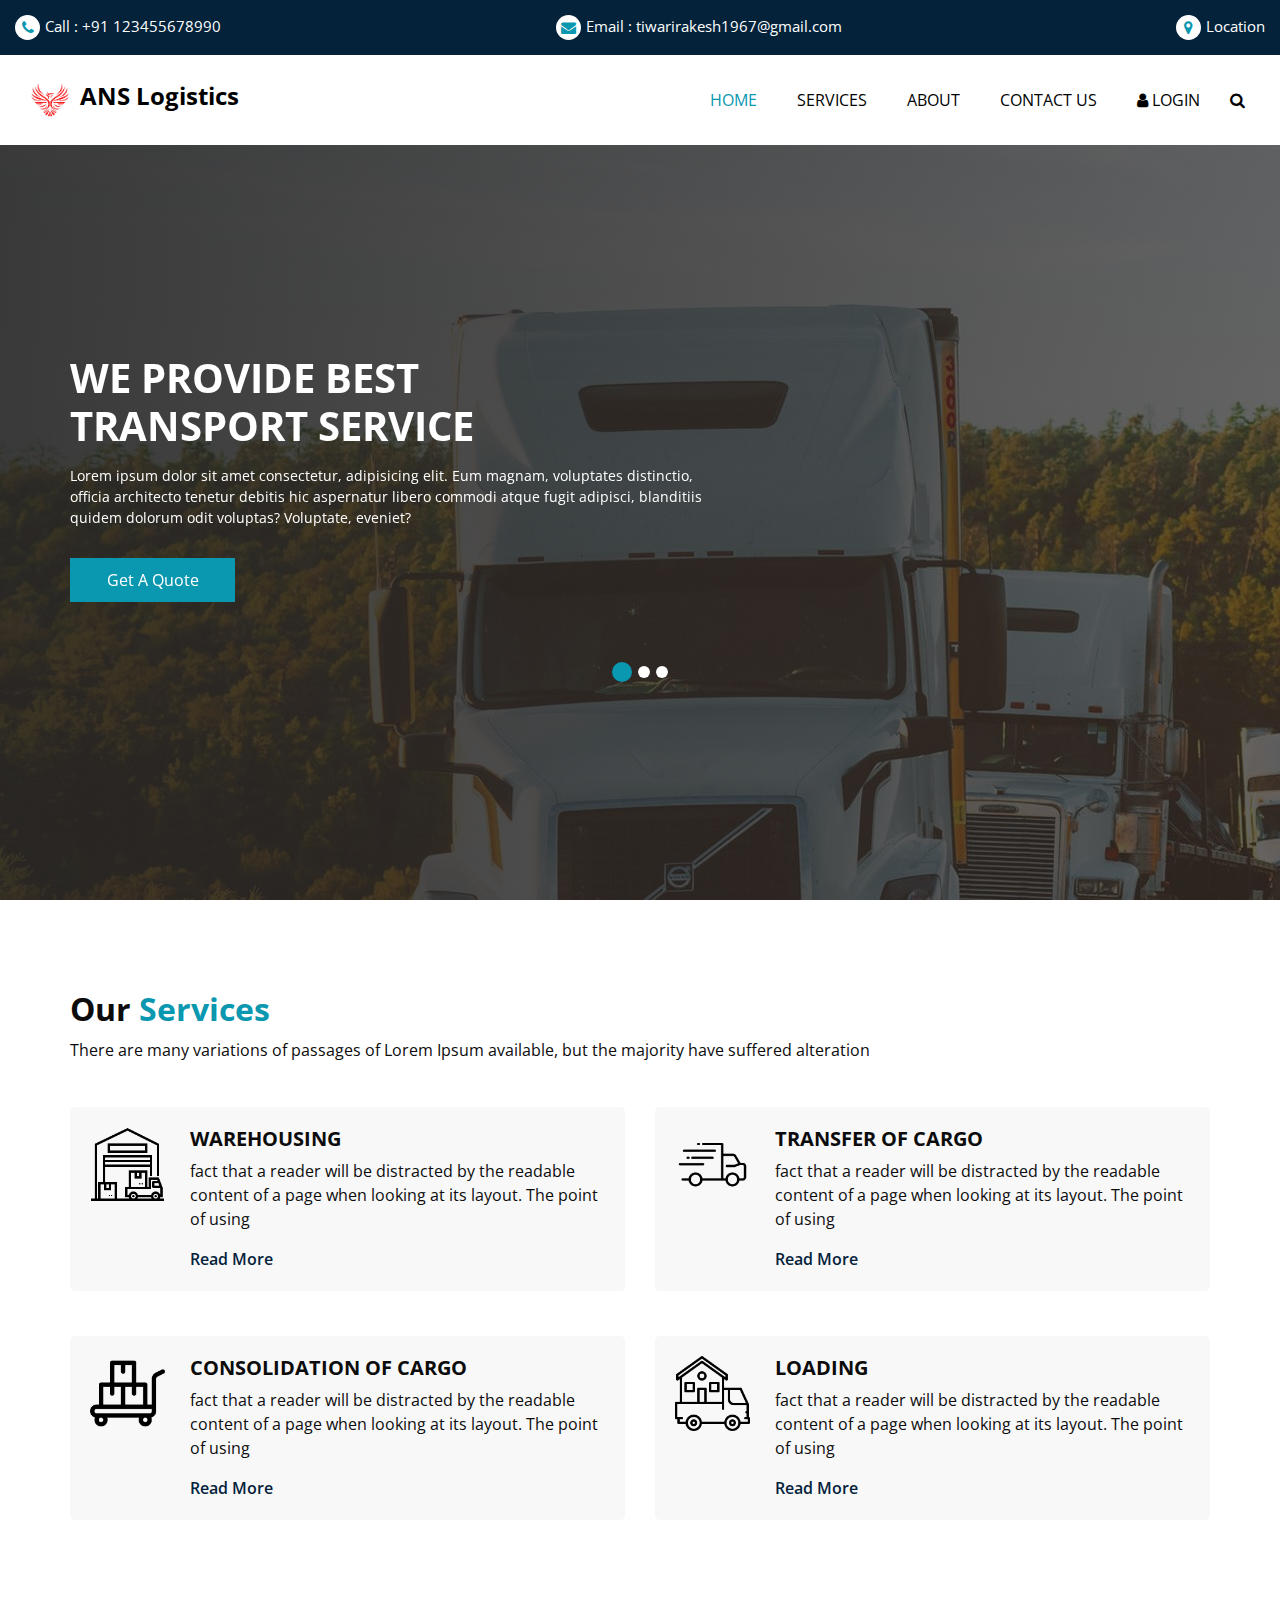
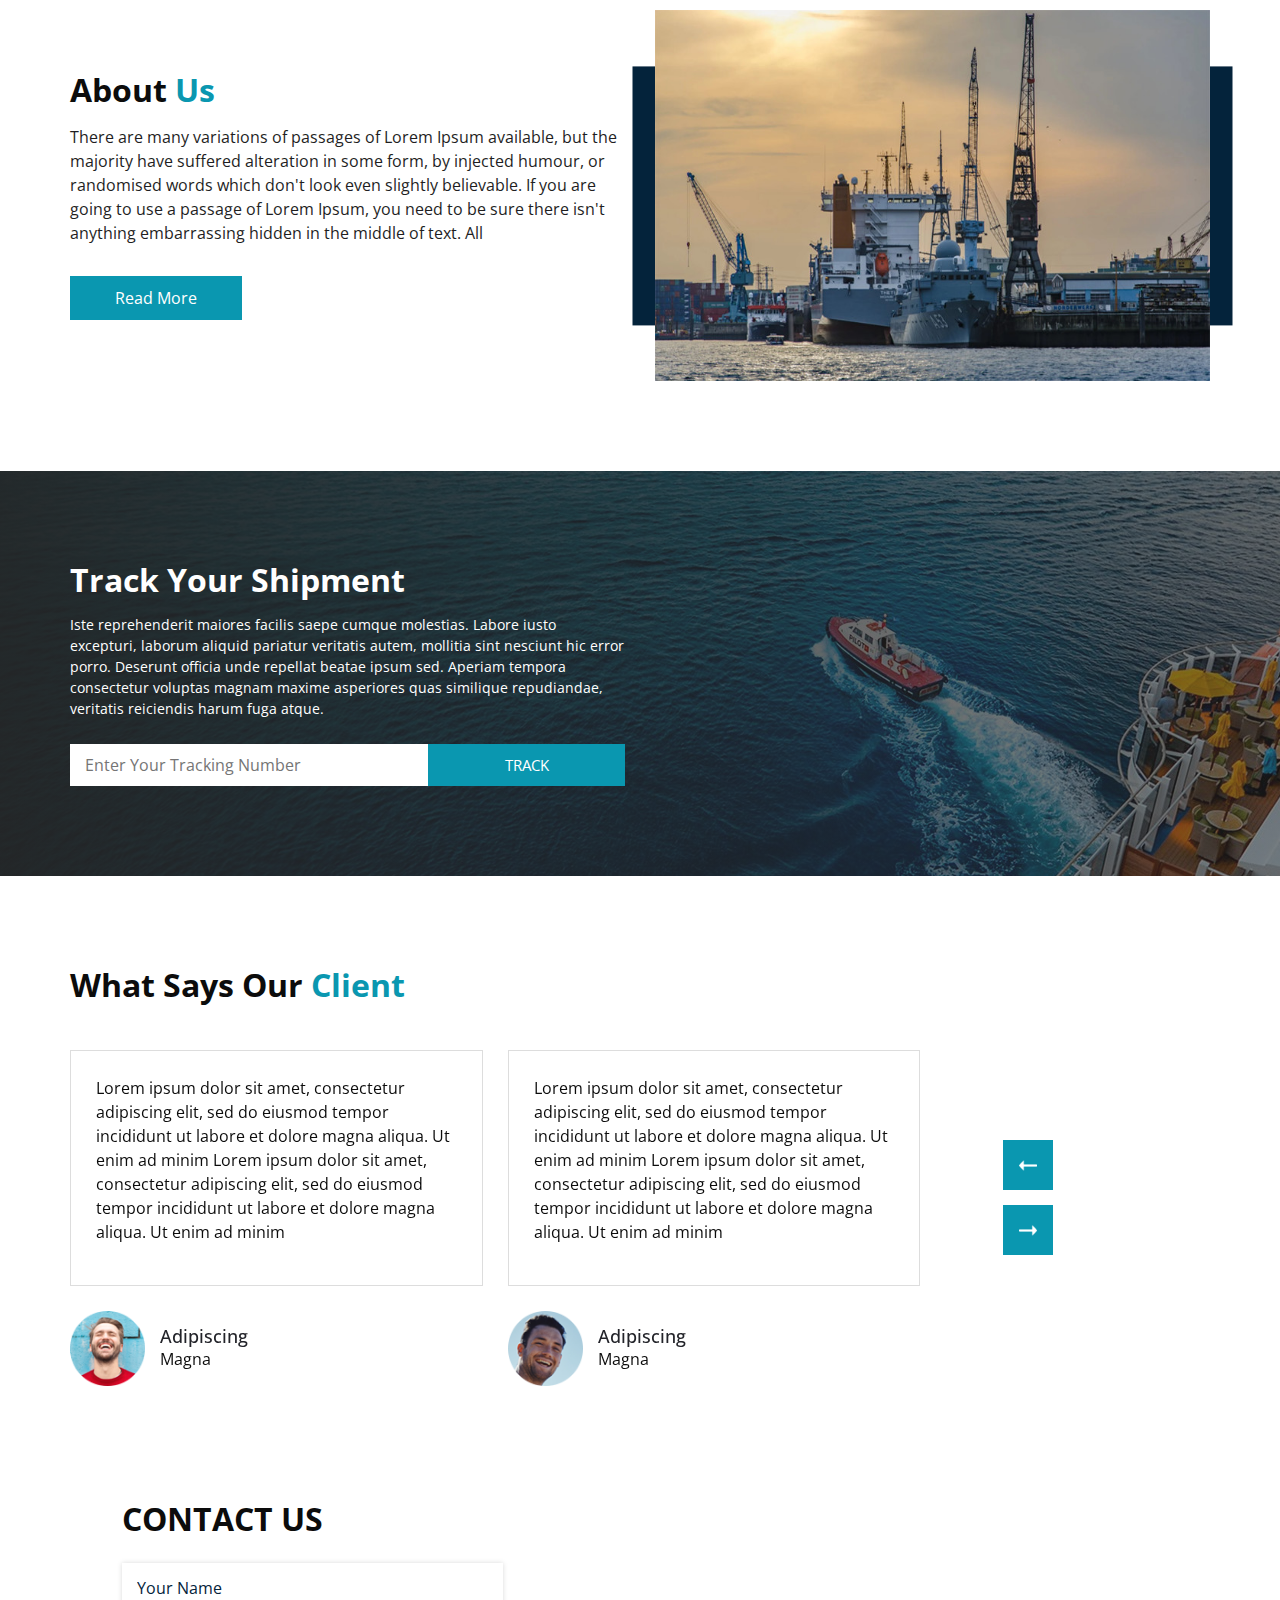
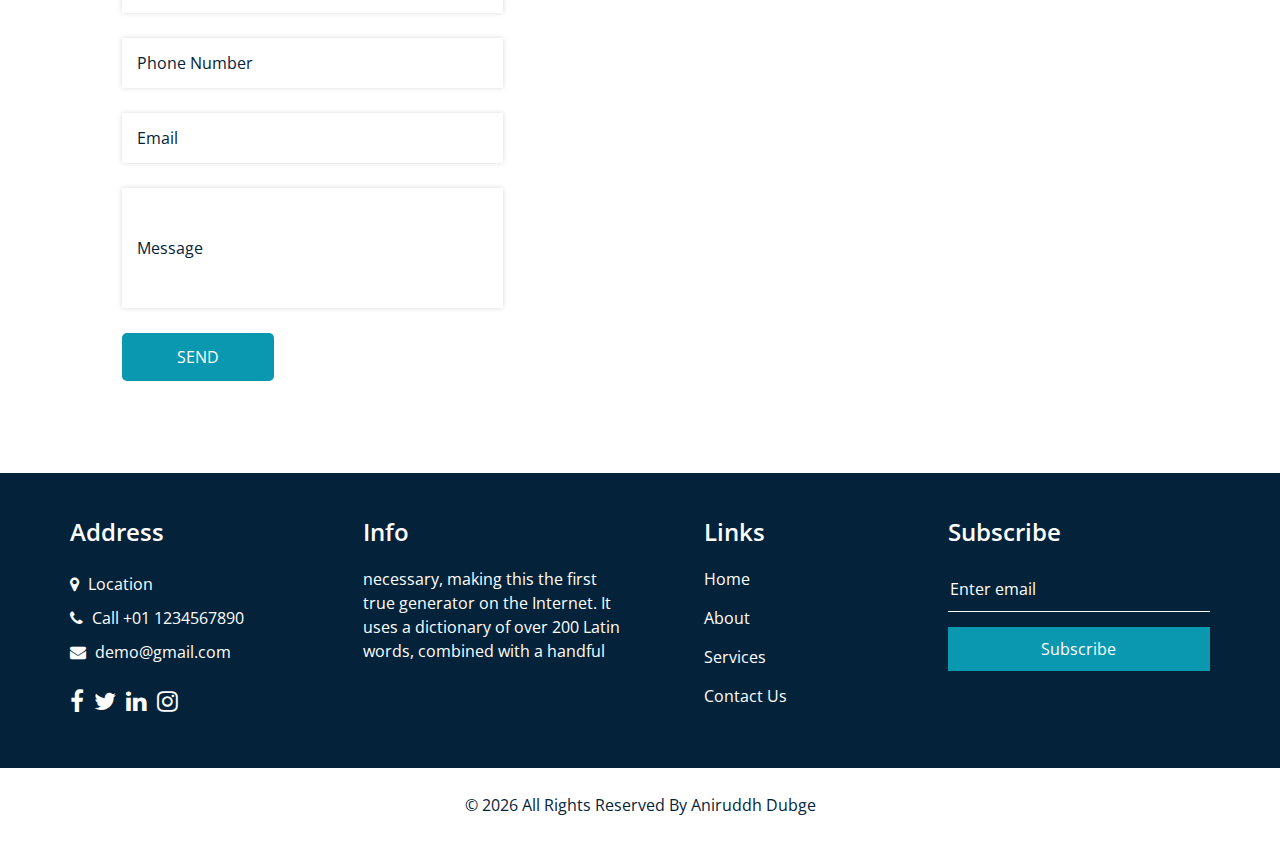
==== index.html @ ea175f08 "a" ====
<!DOCTYPE html>
<html>

<head>
  <!-- Basic -->
  <meta charset="utf-8" />
  <meta http-equiv="X-UA-Compatible" content="IE=edge" />
  <!-- Mobile Metas -->
  <meta name="viewport" content="width=device-width, initial-scale=1, shrink-to-fit=no" />
  <!-- Site Metas -->
  <meta name="keywords" content="" />
  <meta name="description" content="" />
  <meta name="author" content="" />
  <link rel="shortcut icon" href="images/fevicon.png" type="">
  
  <title> ANS Logistics </title>


  <!-- bootstrap core css -->
  <link rel="stylesheet" type="text/css" href="css/bootstrap.css" />

  <!-- fonts style -->
  <link href="https://fonts.googleapis.com/css2?family=Roboto:wght@400;500;700;900&display=swap" rel="stylesheet">

  <!--owl slider stylesheet -->
  <link rel="stylesheet" type="text/css" href="https://cdnjs.cloudflare.com/ajax/libs/OwlCarousel2/2.3.4/assets/owl.carousel.min.css" />

  <!-- font awesome style -->
  <link href="css/font-awesome.min.css" rel="stylesheet" />

  <!-- Custom styles for this template -->
  <link href="css/style.css" rel="stylesheet" />
  <!-- responsive style -->
  <link href="css/responsive.css" rel="stylesheet" />

</head>

<body>

  <div class="hero_area">
    <!-- header section strats -->
    <header class="header_section">
      <div class="header_top">
        <div class="container-fluid ">
          <div class="contact_nav">
            <a href="">
              <i class="fa fa-phone" aria-hidden="true"></i>
              <span>
                Call : +91 123455678990
              </span>
            </a>
            <a href="">
              <i class="fa fa-envelope" aria-hidden="true"></i>
              <span>
                Email : tiwarirakesh1967@gmail.com
              </span>
            </a>
            <a href="./contact.html">
              <i class="fa fa-map-marker" aria-hidden="true"></i>
              <span>
                Location
              </span>
            </a>
          </div>
        </div>
      </div>
      <div class="header_bottom">
        <div class="container-fluid">
          <nav class="navbar navbar-expand-lg custom_nav-container ">
            <a class="navbar-brand" href="index.html">
            <image src="images/fevicon.png" width="50px"/>
              <span>
                ANS Logistics
              </span>
            </a>

            <button class="navbar-toggler" type="button" data-toggle="collapse" data-target="#navbarSupportedContent" aria-controls="navbarSupportedContent" aria-expanded="false" aria-label="Toggle navigation">
              <span class=""> </span>
            </button>

            <div class="collapse navbar-collapse" id="navbarSupportedContent">
              <ul class="navbar-nav  ">
                <li class="nav-item active">
                  <a class="nav-link" href="index.html">Home <span class="sr-only">(current)</span></a>
                </li>
                <li class="nav-item">
                  <a class="nav-link" href="service.html">Services</a>
                </li>
                <li class="nav-item">
                  <a class="nav-link" href="about.html"> About</a>
                </li>
                <li class="nav-item">
                  <a class="nav-link" href="contact.html">Contact Us</a>
                </li>
                <li class="nav-item">
                  <a class="nav-link" href="#"> <i class="fa fa-user" aria-hidden="true"></i> Login</a>
                </li>
                <form class="form-inline">
                  <button class="btn  my-2 my-sm-0 nav_search-btn" type="submit">
                    <i class="fa fa-search" aria-hidden="true"></i>
                  </button>
                </form>
              </ul>
            </div>
          </nav>
        </div>
      </div>
    </header>
    <!-- end header section -->
    <!-- slider section -->
    <section class="slider_section ">
      <div class="slider_bg_box">
        <img src="images/slider-bg.jpg" alt="">
      </div>
      <div id="customCarousel1" class="carousel slide" data-ride="carousel">
        <div class="carousel-inner">
          <div class="carousel-item active">
            <div class="container ">
              <div class="row">
                <div class="col-md-7 ">
                  <div class="detail-box">
                    <h1>
                      We Provide best <br>
                      Transport Service
                    </h1>
                    <p>
                      Lorem ipsum dolor sit amet consectetur, adipisicing elit. Eum magnam, voluptates distinctio, officia architecto tenetur debitis hic aspernatur libero commodi atque fugit adipisci, blanditiis quidem dolorum odit voluptas? Voluptate, eveniet?
                    </p>
                    <div class="btn-box">
                      <a href="" class="btn1">
                        Get A Quote
                      </a>
                    </div>
                  </div>
                </div>
              </div>
            </div>
          </div>
          <div class="carousel-item">
            <div class="container ">
              <div class="row">
                <div class="col-md-7 ">
                  <div class="detail-box">
                    <h1>
                      We Provide best <br>
                      Transport Service
                    </h1>
                    <p>
                      Lorem ipsum dolor sit amet consectetur, adipisicing elit. Eum magnam, voluptates distinctio, officia architecto tenetur debitis hic aspernatur libero commodi atque fugit adipisci, blanditiis quidem dolorum odit voluptas? Voluptate, eveniet?
                    </p>
                    <div class="btn-box">
                      <a href="" class="btn1">
                        Get A Quote
                      </a>
                    </div>
                  </div>
                </div>
              </div>
            </div>
          </div>
          <div class="carousel-item">
            <div class="container ">
              <div class="row">
                <div class="col-md-7 ">
                  <div class="detail-box">
                    <h1>
                      We Provide best <br>
                      Transport Service
                    </h1>
                    <p>
                      Lorem ipsum dolor sit amet consectetur, adipisicing elit. Eum magnam, voluptates distinctio, officia architecto tenetur debitis hic aspernatur libero commodi atque fugit adipisci, blanditiis quidem dolorum odit voluptas? Voluptate, eveniet?
                    </p>
                    <div class="btn-box">
                      <a href="" class="btn1">
                        Get A Quote
                      </a>
                    </div>
                  </div>
                </div>
              </div>
            </div>
          </div>
        </div>
        <ol class="carousel-indicators">
          <li data-target="#customCarousel1" data-slide-to="0" class="active"></li>
          <li data-target="#customCarousel1" data-slide-to="1"></li>
          <li data-target="#customCarousel1" data-slide-to="2"></li>
        </ol>
      </div>

    </section>
    <!-- end slider section -->
  </div>


  <!-- service section -->

  <section class="service_section layout_padding">
    <div class="service_container">
      <div class="container ">
        <div class="heading_container">
          <h2>
            Our <span>Services</span>
          </h2>
          <p>
            There are many variations of passages of Lorem Ipsum available, but the majority have suffered alteration
          </p>
        </div>
        <div class="row">
          <div class="col-md-6 ">
            <div class="box ">
              <div class="img-box">
                <img src="images/warehouse.png" alt="">
              </div>
              <div class="detail-box">
                <h5>
                  WAREHOUSING
                </h5>
                <p>
                  fact that a reader will be distracted by the readable content of a page when looking at its layout.
                  The
                  point of using
                </p>
                <a href="">
                  Read More
                </a>
              </div>
            </div>
          </div>
          <div class="col-md-6 ">
            <div class="box ">
              <div class="img-box">
                <img src="images/delivery-truck.png" alt="">
              </div>
              <div class="detail-box">
                <h5>
                  TRANSFER OF CARGO
                </h5>
                <p>
                  fact that a reader will be distracted by the readable content of a page when looking at its layout.
                  The
                  point of using
                </p>
                <a href="">
                  Read More
                </a>
              </div>
            </div>
          </div>
          <div class="col-md-6 ">
            <div class="box ">
              <div class="img-box">
                <img src="images/delivery.png" alt="">
              </div>
              <div class="detail-box">
                <h5>
                  CONSOLIDATION OF CARGO
                </h5>
                <p>
                  fact that a reader will be distracted by the readable content of a page when looking at its layout.
                  The
                  point of using
                </p>
                <a href="">
                  Read More
                </a>
              </div>
            </div>
          </div>
          <div class="col-md-6 ">
            <div class="box ">
              <div class="img-box">
                <img src="images/moving-truck.png" alt="">
              </div>
              <div class="detail-box">
                <h5>
                  LOADING
                </h5>
                <p>
                  fact that a reader will be distracted by the readable content of a page when looking at its layout.
                  The
                  point of using
                </p>
                <a href="">
                  Read More
                </a>
              </div>
            </div>
          </div>
        </div>
      </div>
    </div>
  </section>

  <!-- end service section -->


  <!-- about section -->

  <section class="about_section layout_padding-bottom">
    <div class="container  ">
      <div class="row">
        <div class="col-md-6">
          <div class="detail-box">
            <div class="heading_container">
              <h2>
                About <span>Us</span>
              </h2>
            </div>
            <p>
              There are many variations of passages of Lorem Ipsum available, but the majority have suffered alteration
              in some form, by injected humour, or randomised words which don't look even slightly believable. If you
              are going to use a passage of Lorem Ipsum, you need to be sure there isn't anything embarrassing hidden in
              the middle of text. All
            </p>
            <a href="">
              Read More
            </a>
          </div>
        </div>
        <div class="col-md-6 ">
          <div class="img-box">
            <img src="images/about-img.jpg" alt="">
          </div>
        </div>

      </div>
    </div>
  </section>

  <!-- end about section -->

  <!-- track section -->

  <section class="track_section layout_padding">
    <div class="track_bg_box">
      <img src="images/track-bg.jpg" alt="">
    </div>
    <div class="container">
      <div class="row">
        <div class="col-md-6">
          <div class="heading_container">
            <h2>
              Track Your Shipment
            </h2>
          </div>
          <p>
            Iste reprehenderit maiores facilis saepe cumque molestias. Labore iusto excepturi, laborum aliquid pariatur veritatis autem, mollitia sint nesciunt hic error porro.
            Deserunt officia unde repellat beatae ipsum sed. Aperiam tempora consectetur voluptas magnam maxime asperiores quas similique repudiandae, veritatis reiciendis harum fuga atque.
          </p>
          <form action="">
            <input type="text" placeholder="Enter Your Tracking Number" />
            <button type="submit">
              Track
            </button>
          </form>
        </div>
      </div>
    </div>
  </section>

  <!-- end track section -->

  <!-- client section -->

  <section class="client_section layout_padding">
    <div class="container">
      <div class="heading_container">
        <h2>
          What Says Our <span>Client</span>
        </h2>
      </div>
      <div class="client_container">
        <div class="carousel-wrap ">
          <div class="owl-carousel">
            <div class="item">
              <div class="box">
                <div class="detail-box">
                  <p>
                    Lorem ipsum dolor sit amet, consectetur adipiscing elit, sed do eiusmod tempor incididunt ut labore et dolore magna aliqua. Ut enim ad minim Lorem ipsum dolor sit amet, consectetur adipiscing elit, sed do eiusmod tempor incididunt ut labore et dolore magna aliqua. Ut enim ad minim
                  </p>
                </div>
                <div class="client_id">
                  <div class="img-box">
                    <img src="images/client-1.png" alt="" class="img-1">
                  </div>
                  <div class="name">
                    <h6>
                      Adipiscing
                    </h6>
                    <p>
                      Magna
                    </p>
                  </div>
                </div>
              </div>
            </div>
            <div class="item">
              <div class="box">
                <div class="detail-box">
                  <p>
                    Lorem ipsum dolor sit amet, consectetur adipiscing elit, sed do eiusmod tempor incididunt ut labore et dolore magna aliqua. Ut enim ad minim Lorem ipsum dolor sit amet, consectetur adipiscing elit, sed do eiusmod tempor incididunt ut labore et dolore magna aliqua. Ut enim ad minim
                  </p>
                </div>
                <div class="client_id">
                  <div class="img-box">
                    <img src="images/client-2.png" alt="" class="img-1">
                  </div>
                  <div class="name">
                    <h6>
                      Adipiscing
                    </h6>
                    <p>
                      Magna
                    </p>
                  </div>
                </div>
              </div>
            </div>
            <div class="item">
              <div class="box">
                <div class="detail-box">
                  <p>
                    Lorem ipsum dolor sit amet, consectetur adipiscing elit, sed do eiusmod tempor incididunt ut labore et dolore magna aliqua. Ut enim ad minim Lorem ipsum dolor sit amet, consectetur adipiscing elit, sed do eiusmod tempor incididunt ut labore et dolore magna aliqua. Ut enim ad minim
                  </p>
                </div>
                <div class="client_id">
                  <div class="img-box">
                    <img src="images/client-1.png" alt="" class="img-1">
                  </div>
                  <div class="name">
                    <h6>
                      Adipiscing
                    </h6>
                    <p>
                      Magna
                    </p>
                  </div>
                </div>
              </div>
            </div>
            <div class="item">
              <div class="box">
                <div class="detail-box">
                  <p>
                    Lorem ipsum dolor sit amet, consectetur adipiscing elit, sed do eiusmod tempor incididunt ut labore et dolore magna aliqua. Ut enim ad minim Lorem ipsum dolor sit amet, consectetur adipiscing elit, sed do eiusmod tempor incididunt ut labore et dolore magna aliqua. Ut enim ad minim
                  </p>
                </div>
                <div class="client_id">
                  <div class="img-box">
                    <img src="images/client-2.png" alt="" class="img-1">
                  </div>
                  <div class="name">
                    <h6>
                      Adipiscing
                    </h6>
                    <p>
                      Magna
                    </p>
                  </div>
                </div>
              </div>
            </div>
          </div>
        </div>
      </div>
    </div>
  </section>

  <!-- end client section -->

  <!-- contact section -->
  <section class="contact_section">
    <div class="container-fluid">
      <div class="row">
        <div class="col-lg-4 col-md-5 offset-md-1">
          <div class="heading_container">
            <h2>
              Contact Us
            </h2>
          </div>
        </div>
      </div>
      <div class="row">
        <div class="col-lg-4 col-md-5 offset-md-1">
          <div class="form_container contact-form">
            <form action="">
              <div>
                <input type="text" placeholder="Your Name" />
              </div>
              <div>
                <input type="text" placeholder="Phone Number" />
              </div>
              <div>
                <input type="email" placeholder="Email" />
              </div>
              <div>
                <input type="text" class="message-box" placeholder="Message" />
              </div>
              <div class="btn_box">
                <button>
                  SEND
                </button>
              </div>
            </form>
          </div>
        </div>
        <div class="col-lg-7 col-md-6 px-0">
          <div class="map_container">
            <div class="map">
              <div id="googleMap"></div>
            </div>
          </div>
        </div>
      </div>
    </div>
  </section>
  <!-- end contact section -->

  <!-- info section -->

  <section class="info_section layout_padding2">
    <div class="container">
      <div class="row">
        <div class="col-md-6 col-lg-3 info_col">
          <div class="info_contact">
            <h4>
              Address
            </h4>
            <div class="contact_link_box">
              <a href="">
                <i class="fa fa-map-marker" aria-hidden="true"></i>
                <span>
                  Location
                </span>
              </a>
              <a href="">
                <i class="fa fa-phone" aria-hidden="true"></i>
                <span>
                  Call +01 1234567890
                </span>
              </a>
              <a href="">
                <i class="fa fa-envelope" aria-hidden="true"></i>
                <span>
                  demo@gmail.com
                </span>
              </a>
            </div>
          </div>
          <div class="info_social">
            <a href="">
              <i class="fa fa-facebook" aria-hidden="true"></i>
            </a>
            <a href="">
              <i class="fa fa-twitter" aria-hidden="true"></i>
            </a>
            <a href="">
              <i class="fa fa-linkedin" aria-hidden="true"></i>
            </a>
            <a href="">
              <i class="fa fa-instagram" aria-hidden="true"></i>
            </a>
          </div>
        </div>
        <div class="col-md-6 col-lg-3 info_col">
          <div class="info_detail">
            <h4>
              Info
            </h4>
            <p>
              necessary, making this the first true generator on the Internet. It uses a dictionary of over 200 Latin words, combined with a handful
            </p>
          </div>
        </div>
        <div class="col-md-6 col-lg-2 mx-auto info_col">
          <div class="info_link_box">
            <h4>
              Links
            </h4>
            <div class="info_links">
              <a class="active" href="index.html">
                <img src="images/nav-bullet.png" alt="">
                Home
              </a>
              <a class="" href="about.html">
                <img src="images/nav-bullet.png" alt="">
                About
              </a>
              <a class="" href="service.html">
                <img src="images/nav-bullet.png" alt="">
                Services
              </a>
              <a class="" href="contact.html">
                <img src="images/nav-bullet.png" alt="">
                Contact Us
              </a>
            </div>
          </div>
        </div>
        <div class="col-md-6 col-lg-3 info_col ">
          <h4>
            Subscribe
          </h4>
          <form action="#">
            <input type="text" placeholder="Enter email" />
            <button type="submit">
              Subscribe
            </button>
          </form>
        </div>
      </div>
    </div>
  </section>

  <!-- end info section -->

  <!-- footer section -->
  <section class="footer_section">
    <div class="container">
      <p>
        &copy; <span id="displayYear"></span> All Rights Reserved By
        <a href="https://github.com/AnuPlayz">Aniruddh Dubge</a>
      </p>
    </div>
  </section>
  <!-- footer section -->

  <!-- jQery -->
  <script type="text/javascript" src="js/jquery-3.4.1.min.js"></script>
  <!-- popper js -->
  <script src="https://cdn.jsdelivr.net/npm/popper.js@1.16.0/dist/umd/popper.min.js" integrity="sha384-Q6E9RHvbIyZFJoft+2mJbHaEWldlvI9IOYy5n3zV9zzTtmI3UksdQRVvoxMfooAo" crossorigin="anonymous">
  </script>
  <!-- bootstrap js -->
  <script type="text/javascript" src="js/bootstrap.js"></script>
  <!-- owl slider -->
  <script type="text/javascript" src="https://cdnjs.cloudflare.com/ajax/libs/OwlCarousel2/2.3.4/owl.carousel.min.js">
  </script>
  <!-- custom js -->
  <script type="text/javascript" src="js/custom.js"></script>
  <!-- Google Map -->
  <script src="https://maps.googleapis.com/maps/api/js?key=AIzaSyCh39n5U-4IoWpsVGUHWdqB6puEkhRLdmI&callback=myMap">
  </script>
  <!-- End Google Map -->

</body>

</html>
---- css/style.css ----
@import url("https://fonts.googleapis.com/css2?family=Lato:wght@400;700&family=Open+Sans:wght@300;400;600;700&display=swap");
body {
  font-family: 'Open Sans', sans-serif;
  color: #0c0c0c;
  background-color: #ffffff;
  overflow-x: hidden;
}

.layout_padding {
  padding: 90px 0;
}

.layout_padding2 {
  padding: 75px 0;
}

.layout_padding2-top {
  padding-top: 75px;
}

.layout_padding2-bottom {
  padding-bottom: 75px;
}

.layout_padding-top {
  padding-top: 90px;
}

.layout_padding-bottom {
  padding-bottom: 90px;
}

.heading_container {
  display: -webkit-box;
  display: -ms-flexbox;
  display: flex;
  -webkit-box-orient: vertical;
  -webkit-box-direction: normal;
      -ms-flex-direction: column;
          flex-direction: column;
  -webkit-box-align: start;
      -ms-flex-align: start;
          align-items: flex-start;
}

.heading_container h2 {
  position: relative;
  font-weight: bold;
  margin-bottom: 0;
}

.heading_container h2 span {
  color: #0a97b0;
}

.heading_container p {
  margin-top: 10px;
  margin-bottom: 0;
}

.heading_container.heading_center {
  -webkit-box-align: center;
      -ms-flex-align: center;
          align-items: center;
  text-align: center;
}

a,
a:hover,
a:focus {
  text-decoration: none;
}

a:hover,
a:focus {
  color: initial;
}

.btn,
.btn:focus {
  outline: none !important;
  -webkit-box-shadow: none;
          box-shadow: none;
}

/*header section*/
.hero_area {
  position: relative;
  min-height: 100vh;
  display: -webkit-box;
  display: -ms-flexbox;
  display: flex;
  -webkit-box-orient: vertical;
  -webkit-box-direction: normal;
      -ms-flex-direction: column;
          flex-direction: column;
}

.sub_page .hero_area {
  min-height: auto;
}

.sub_page .header_section {
  margin-top: 0;
  -webkit-box-shadow: 0 0 10px 0 rgba(0, 0, 0, 0.25);
          box-shadow: 0 0 10px 0 rgba(0, 0, 0, 0.25);
}

.header_section .header_top {
  padding: 15px 0;
  background-color: #04233b;
}

.header_section .header_top .contact_nav {
  display: -webkit-box;
  display: -ms-flexbox;
  display: flex;
  -webkit-box-pack: justify;
      -ms-flex-pack: justify;
          justify-content: space-between;
}

.header_section .header_top .contact_nav a {
  color: #ffffff;
  display: -webkit-box;
  display: -ms-flexbox;
  display: flex;
  font-size: 15px;
}

.header_section .header_top .contact_nav a i {
  margin-right: 5px;
  border-radius: 100%;
  background-color: #ffffff;
  width: 25px;
  height: 25px;
  display: -webkit-box;
  display: -ms-flexbox;
  display: flex;
  -webkit-box-pack: center;
      -ms-flex-pack: center;
          justify-content: center;
  -webkit-box-align: center;
      -ms-flex-align: center;
          align-items: center;
  color: #0a97b0;
}

.header_section .header_top .contact_nav a:hover i {
  color: #04233b;
}

.header_section .header_bottom {
  background-color: #ffffff;
  padding: 15px 0;
}

.header_section .header_bottom .container-fluid {
  padding-right: 25px;
  padding-left: 25px;
}

.navbar-brand span {
  font-weight: bold;
  font-size: 24px;
  color: #000000;
}

.custom_nav-container {
  padding: 0;
}

.custom_nav-container .navbar-nav {
  margin-left: auto;
}

.custom_nav-container .navbar-nav .nav-item .nav-link {
  padding: 5px 20px;
  color: #000000;
  text-align: center;
  text-transform: uppercase;
  border-radius: 5px;
  -webkit-transition: all .3s;
  transition: all .3s;
}

.custom_nav-container .navbar-nav .nav-item:hover .nav-link, .custom_nav-container .navbar-nav .nav-item.active .nav-link {
  color: #0a97b0;
}

.custom_nav-container .nav_search-btn {
  width: 35px;
  height: 35px;
  padding: 0;
  border: none;
  color: #000000;
}

.custom_nav-container .nav_search-btn:hover {
  color: #000000;
}

.custom_nav-container .navbar-toggler {
  outline: none;
}

.custom_nav-container .navbar-toggler {
  padding: 0;
  width: 37px;
  height: 42px;
  -webkit-transition: all .3s;
  transition: all .3s;
}

.custom_nav-container .navbar-toggler span {
  display: block;
  width: 35px;
  height: 4px;
  background-color: #000000;
  margin: 7px 0;
  -webkit-transition: all 0.3s;
  transition: all 0.3s;
  position: relative;
  border-radius: 5px;
  -webkit-transition: all .3s;
  transition: all .3s;
}

.custom_nav-container .navbar-toggler span::before, .custom_nav-container .navbar-toggler span::after {
  content: "";
  position: absolute;
  left: 0;
  height: 100%;
  width: 100%;
  background-color: #000000;
  top: -10px;
  border-radius: 5px;
  -webkit-transition: all .3s;
  transition: all .3s;
}

.custom_nav-container .navbar-toggler span::after {
  top: 10px;
}

.custom_nav-container .navbar-toggler[aria-expanded="true"] {
  -webkit-transform: rotate(360deg);
          transform: rotate(360deg);
}

.custom_nav-container .navbar-toggler[aria-expanded="true"] span {
  -webkit-transform: rotate(45deg);
          transform: rotate(45deg);
}

.custom_nav-container .navbar-toggler[aria-expanded="true"] span::before, .custom_nav-container .navbar-toggler[aria-expanded="true"] span::after {
  -webkit-transform: rotate(90deg);
          transform: rotate(90deg);
  top: 0;
}

.custom_nav-container .navbar-toggler[aria-expanded="true"] .s-1 {
  -webkit-transform: rotate(45deg);
          transform: rotate(45deg);
  margin: 0;
  margin-bottom: -4px;
}

.custom_nav-container .navbar-toggler[aria-expanded="true"] .s-2 {
  display: none;
}

.custom_nav-container .navbar-toggler[aria-expanded="true"] .s-3 {
  -webkit-transform: rotate(-45deg);
          transform: rotate(-45deg);
  margin: 0;
  margin-top: -4px;
}

.custom_nav-container .navbar-toggler[aria-expanded="false"] .s-1,
.custom_nav-container .navbar-toggler[aria-expanded="false"] .s-2,
.custom_nav-container .navbar-toggler[aria-expanded="false"] .s-3 {
  -webkit-transform: none;
          transform: none;
}

/*end header section*/
/* slider section */
.slider_section {
  -webkit-box-flex: 1;
      -ms-flex: 1;
          flex: 1;
  display: -webkit-box;
  display: -ms-flexbox;
  display: flex;
  -webkit-box-align: center;
      -ms-flex-align: center;
          align-items: center;
  position: relative;
}

.slider_section .slider_bg_box {
  position: absolute;
  top: 0;
  left: 0;
  width: 100%;
  height: 100%;
  overflow: hidden;
  z-index: -1;
}

.slider_section .slider_bg_box img {
  width: auto;
  height: auto;
  min-width: 100%;
  min-height: 100%;
}

.slider_section .slider_bg_box::before {
  content: "";
  position: absolute;
  top: 0;
  left: 0;
  width: 100%;
  height: 100%;
  background: -webkit-gradient(linear, left top, right top, from(rgba(37, 37, 37, 0.9)), to(rgba(37, 37, 37, 0.7)));
  background: linear-gradient(to right, rgba(37, 37, 37, 0.9), rgba(37, 37, 37, 0.7));
}

.slider_section .row {
  -webkit-box-align: center;
      -ms-flex-align: center;
          align-items: center;
}

.slider_section #customCarousel1 {
  width: 100%;
  position: unset;
}

.slider_section .detail-box {
  color: #04233b;
}

.slider_section .detail-box h1 {
  font-weight: bold;
  text-transform: uppercase;
  margin-bottom: 15px;
  color: #ffffff;
}

.slider_section .detail-box p {
  color: #fefefe;
  font-size: 14px;
}

.slider_section .detail-box .btn-box {
  display: -webkit-box;
  display: -ms-flexbox;
  display: flex;
  margin: 0 -5px;
  margin-top: 25px;
}

.slider_section .detail-box .btn-box a {
  margin: 5px;
  text-align: center;
  width: 165px;
}

.slider_section .detail-box .btn-box .btn1 {
  display: inline-block;
  padding: 10px 15px;
  background-color: #0a97b0;
  color: #ffffff;
  border-radius: 0;
  -webkit-transition: all .3s;
  transition: all .3s;
  border: none;
}

.slider_section .detail-box .btn-box .btn1:hover {
  background-color: #065968;
}

.slider_section .detail-box .btn-box .btn2 {
  display: inline-block;
  padding: 10px 15px;
  background-color: #000000;
  color: #ffffff;
  border-radius: 0;
  -webkit-transition: all .3s;
  transition: all .3s;
  border: none;
}

.slider_section .detail-box .btn-box .btn2:hover {
  background-color: black;
}

.slider_section .carousel-indicators {
  position: unset;
  margin: 0;
  -webkit-box-pack: center;
      -ms-flex-pack: center;
          justify-content: center;
  -webkit-box-align: center;
      -ms-flex-align: center;
          align-items: center;
  margin-top: 45px;
}

.slider_section .carousel-indicators li {
  background-color: #ffffff;
  width: 12px;
  height: 12px;
  border-radius: 100%;
  opacity: 1;
}

.slider_section .carousel-indicators li.active {
  width: 20px;
  height: 20px;
  background-color: #0a97b0;
}

.service_section {
  position: relative;
}

.service_section .box {
  display: -webkit-box;
  display: -ms-flexbox;
  display: flex;
  margin-top: 45px;
  background-color: #f8f8f9;
  padding: 20px;
  border-radius: 5px;
}

.service_section .box .img-box {
  display: -webkit-box;
  display: -ms-flexbox;
  display: flex;
  -webkit-box-pack: center;
      -ms-flex-pack: center;
          justify-content: center;
  -webkit-box-align: start;
      -ms-flex-align: start;
          align-items: flex-start;
  width: 125px;
  min-width: 75px;
  height: 75px;
  margin-right: 25px;
}

.service_section .box .img-box img {
  max-width: 100%;
  max-height: 100%;
  -webkit-transition: all .3s;
  transition: all .3s;
}

.service_section .box .detail-box h5 {
  font-weight: bold;
  text-transform: uppercase;
}

.service_section .box .detail-box a {
  color: #04233b;
  font-weight: 600;
}

.service_section .box .detail-box a:hover {
  color: #0a97b0;
}

.about_section .row {
  -webkit-box-align: center;
      -ms-flex-align: center;
          align-items: center;
}

.about_section .img-box {
  position: relative;
}

.about_section .img-box img {
  max-width: 100%;
  position: relative;
  z-index: 2;
}

.about_section .img-box::before, .about_section .img-box::after {
  content: "";
  position: absolute;
  top: 50%;
  width: 45px;
  height: 70%;
  background-color: #04233b;
  z-index: 3;
}

.about_section .img-box::before {
  left: 0;
  z-index: 1;
  -webkit-transform: translate(-50%, -50%);
          transform: translate(-50%, -50%);
}

.about_section .img-box::after {
  right: 0;
  z-index: 1;
  -webkit-transform: translate(50%, -50%);
          transform: translate(50%, -50%);
}

.about_section .detail-box p {
  color: #1f1f1f;
  margin-top: 15px;
}

.about_section .detail-box a {
  display: inline-block;
  padding: 10px 45px;
  background-color: #0a97b0;
  color: #ffffff;
  border-radius: 0px;
  -webkit-transition: all .3s;
  transition: all .3s;
  border: none;
  margin-top: 15px;
}

.about_section .detail-box a:hover {
  background-color: #065968;
}

.track_section {
  position: relative;
  color: #ffffff;
}

.track_section .track_bg_box {
  position: absolute;
  top: 0;
  left: 0;
  width: 100%;
  height: 100%;
  overflow: hidden;
  z-index: -1;
}

.track_section .track_bg_box img {
  width: auto;
  height: auto;
  min-width: 100%;
  min-height: 100%;
}

.track_section .track_bg_box::before {
  content: "";
  position: absolute;
  top: 0;
  left: 0;
  width: 100%;
  height: 100%;
  background: -webkit-gradient(linear, left top, right top, from(rgba(37, 37, 37, 0.95)), to(rgba(37, 37, 37, 0.55)));
  background: linear-gradient(to right, rgba(37, 37, 37, 0.95), rgba(37, 37, 37, 0.55));
}

.track_section p {
  font-size: 14px;
  margin-top: 15px;
  margin-bottom: 25px;
}

.track_section form {
  display: -webkit-box;
  display: -ms-flexbox;
  display: flex;
  -webkit-box-align: stretch;
      -ms-flex-align: stretch;
          align-items: stretch;
}

.track_section form input {
  background-color: #ffffff;
  border: none;
  -webkit-box-flex: 2.5;
      -ms-flex: 2.5;
          flex: 2.5;
  outline: none;
  color: #000000;
  min-height: 42.4px;
  padding-left: 15px;
}

.track_section form input ::-webkit-input-placeholder {
  color: #ffffff;
  opacity: 0.2;
}

.track_section form input :-ms-input-placeholder {
  color: #ffffff;
  opacity: 0.2;
}

.track_section form input ::-ms-input-placeholder {
  color: #ffffff;
  opacity: 0.2;
}

.track_section form input ::placeholder {
  color: #ffffff;
  opacity: 0.2;
}

.track_section form button {
  -webkit-box-flex: 1;
      -ms-flex: 1;
          flex: 1;
  display: inline-block;
  padding: 9px 30px;
  background-color: #0a97b0;
  color: #ffffff;
  border-radius: 0;
  -webkit-transition: all .3s;
  transition: all .3s;
  border: none;
  font-size: 15px;
  text-transform: uppercase;
}

.track_section form button:hover {
  background-color: #065968;
}

.client_section .client_container {
  width: 75%;
  margin-top: 45px;
}

.client_section .box {
  display: -webkit-box;
  display: -ms-flexbox;
  display: flex;
  -webkit-box-orient: vertical;
  -webkit-box-direction: normal;
      -ms-flex-direction: column;
          flex-direction: column;
  margin-right: 5px;
}

.client_section .box .detail-box {
  border: 1px solid #dddddd;
  padding: 25px;
  margin-bottom: 25px;
}

.client_section .box .client_id {
  display: -webkit-box;
  display: -ms-flexbox;
  display: flex;
  -webkit-box-align: center;
      -ms-flex-align: center;
          align-items: center;
}

.client_section .box .client_id .img-box {
  position: relative;
  width: 75px;
  height: 75px;
}

.client_section .box .client_id .img-box img {
  width: 100%;
}

.client_section .box .client_id .name {
  margin-left: 15px;
}

.client_section .box .client_id .name h6 {
  color: #23242a;
  font-size: 18px;
  margin-bottom: 0;
}

.client_section .box .client_id .name p {
  margin-bottom: 0;
}

.client_section .carousel-wrap {
  margin: 0 auto;
  position: relative;
}

.client_section .owl-carousel .owl-nav .owl-prev,
.client_section .owl-carousel .owl-nav .owl-next {
  width: 50px;
  height: 50px;
  background-size: 18px;
  background-position: center;
  background-repeat: no-repeat;
  position: absolute;
  right: -15%;
  outline: none;
  background-color: #0a97b0;
}

.client_section .owl-carousel .owl-nav .owl-prev:hover,
.client_section .owl-carousel .owl-nav .owl-next:hover {
  background-color: #161825;
}

.client_section .owl-carousel .owl-nav .owl-prev {
  top: 25%;
  background-image: url(../images/prev.png);
}

.client_section .owl-carousel .owl-nav .owl-next {
  top: calc(25% + 65px);
  background-image: url(../images/next.png);
}

.contact_section {
  position: relative;
  padding-bottom: 90px;
}

.contact_section .heading_container {
  margin-bottom: 25px;
}

.contact_section .heading_container h2 {
  text-transform: uppercase;
}

.contact_section .form_container {
  margin-right: 15px;
}

.contact_section .form_container input {
  width: 100%;
  border: none;
  height: 50px;
  margin-bottom: 25px;
  padding-left: 15px;
  outline: none;
  color: #101010;
  -webkit-box-shadow: 0 0 5px 0 rgba(0, 0, 0, 0.15);
          box-shadow: 0 0 5px 0 rgba(0, 0, 0, 0.15);
}

.contact_section .form_container input::-webkit-input-placeholder {
  color: #04233b;
}

.contact_section .form_container input:-ms-input-placeholder {
  color: #04233b;
}

.contact_section .form_container input::-ms-input-placeholder {
  color: #04233b;
}

.contact_section .form_container input::placeholder {
  color: #04233b;
}

.contact_section .form_container input.message-box {
  height: 120px;
}

.contact_section .form_container button {
  border: none;
  text-transform: uppercase;
  display: inline-block;
  padding: 12px 55px;
  background-color: #0a97b0;
  color: #ffffff;
  border-radius: 5px;
  -webkit-transition: all .3s;
  transition: all .3s;
  border: none;
}

.contact_section .form_container button:hover {
  background-color: #065968;
}

.contact_section .map_container {
  height: 420px;
  overflow: hidden;
  display: -webkit-box;
  display: -ms-flexbox;
  display: flex;
  -webkit-box-align: stretch;
      -ms-flex-align: stretch;
          align-items: stretch;
  padding: 0;
}

.contact_section .map_container .map {
  height: 100%;
  -webkit-box-flex: 1;
      -ms-flex: 1;
          flex: 1;
}

.contact_section .map_container .map #googleMap {
  height: 100%;
}

.info_section {
  background-color: #04233b;
  color: #ffffff;
  padding: 45px 0 15px 0;
}

.info_section h4 {
  font-weight: 600;
  margin-bottom: 20px;
}

.info_section .info_col {
  margin-bottom: 30px;
}

.info_section .info_contact .contact_link_box {
  display: -webkit-box;
  display: -ms-flexbox;
  display: flex;
  -webkit-box-orient: vertical;
  -webkit-box-direction: normal;
      -ms-flex-direction: column;
          flex-direction: column;
}

.info_section .info_contact .contact_link_box a {
  margin: 5px 0;
  color: #ffffff;
}

.info_section .info_contact .contact_link_box a i {
  margin-right: 5px;
}

.info_section .info_contact .contact_link_box a:hover {
  color: #0a97b0;
}

.info_section .info_social {
  display: -webkit-box;
  display: -ms-flexbox;
  display: flex;
  margin-top: 20px;
  margin-bottom: 10px;
}

.info_section .info_social a {
  display: -webkit-box;
  display: -ms-flexbox;
  display: flex;
  -webkit-box-pack: center;
      -ms-flex-pack: center;
          justify-content: center;
  -webkit-box-align: center;
      -ms-flex-align: center;
          align-items: center;
  color: #ffffff;
  border-radius: 100%;
  margin-right: 10px;
  font-size: 24px;
}

.info_section .info_social a:hover {
  color: #0a97b0;
}

.info_section .info_links {
  display: -webkit-box;
  display: -ms-flexbox;
  display: flex;
  -webkit-box-orient: vertical;
  -webkit-box-direction: normal;
      -ms-flex-direction: column;
          flex-direction: column;
  -ms-flex-wrap: wrap;
      flex-wrap: wrap;
}

.info_section .info_links a {
  display: -webkit-box;
  display: -ms-flexbox;
  display: flex;
  -webkit-box-align: center;
      -ms-flex-align: center;
          align-items: center;
  margin-bottom: 15px;
  color: #ffffff;
}

.info_section .info_links a:hover {
  color: #0a97b0;
}

.info_section form input {
  border: none;
  border-bottom: 1px solid #ffffff;
  background-color: transparent;
  width: 100%;
  height: 45px;
  color: #ffffff;
  outline: none;
}

.info_section form input::-webkit-input-placeholder {
  color: #ffffff;
}

.info_section form input:-ms-input-placeholder {
  color: #ffffff;
}

.info_section form input::-ms-input-placeholder {
  color: #ffffff;
}

.info_section form input::placeholder {
  color: #ffffff;
}

.info_section form button {
  width: 100%;
  text-align: center;
  display: inline-block;
  padding: 10px 55px;
  background-color: #0a97b0;
  color: #ffffff;
  border-radius: 0;
  -webkit-transition: all .3s;
  transition: all .3s;
  border: none;
  margin-top: 15px;
}

.info_section form button:hover {
  background-color: #065968;
}

/* footer section*/
.footer_section {
  position: relative;
  background-color: #ffffff;
  text-align: center;
}

.footer_section p {
  color: #04233b;
  padding: 25px 0;
  margin: 0;
}

.footer_section p a {
  color: inherit;
}
/*# sourceMappingURL=style.css.map */
---- css/responsive.css ----
@media (max-width: 1300px) {}

@media (max-width: 1120px) {}

@media (max-width: 992px) {
  .hero_area {
    min-height: auto;
  }

  .custom_nav-container .navbar-nav {
    padding-top: 15px;
    align-items: center;
  }


  .custom_nav-container .navbar-nav .nav-item .nav-link {
    padding: 5px 25px;
    margin: 5px 0;
  }

  .slider_section {
    padding: 75px 0;
  }


}

@media (max-width: 768px) {
  .about_section .img-box {
    margin-top: 45px;
  }

  .contact_section {
    padding-bottom: 0;
  }

  .contact_section .heading_container {
    padding-left: 15px;
  }

  .contact_section .map_container {
    margin-top: 45px;
  }

  .contact_section .form_container {
    padding: 0 15px;
    margin: 0;
  }

}

@media (max-width: 576px) {
  .header_section .header_top .contact_nav a span {
    display: none;
  }


  .client_section .client_container {
    width: 100%;
  }

  .client_section .box {
    margin: 0;
  }

  .owl-nav {
    display: flex;
    justify-content: center;
    margin-top: 45px;
  }

  .client_section .owl-carousel .owl-nav .owl-prev,
  .client_section .owl-carousel .owl-nav .owl-next {
    position: unset;
    margin: 0 2.5px;
  }
}

@media (max-width: 480px) {
  .slider_section .detail-box h1 {
    font-size: 2rem;
  }

  .track_section form {
    flex-direction: column;
    align-items: flex-start;
  }

  .track_section form input {
    width: 100%;
  }

  .track_section form button {
    padding: 10px 60px;
    margin-top: 10px;
  }
}

@media (max-width: 420px) {
  .service_section .box {
    flex-direction: column;
  }

  .service_section .box .img-box {
    justify-content: flex-start;
    margin-bottom: 15px;
  }
}

@media (max-width: 376px) {}

@media (min-width: 1200px) {
  .container {
    max-width: 1170px;
  }
}
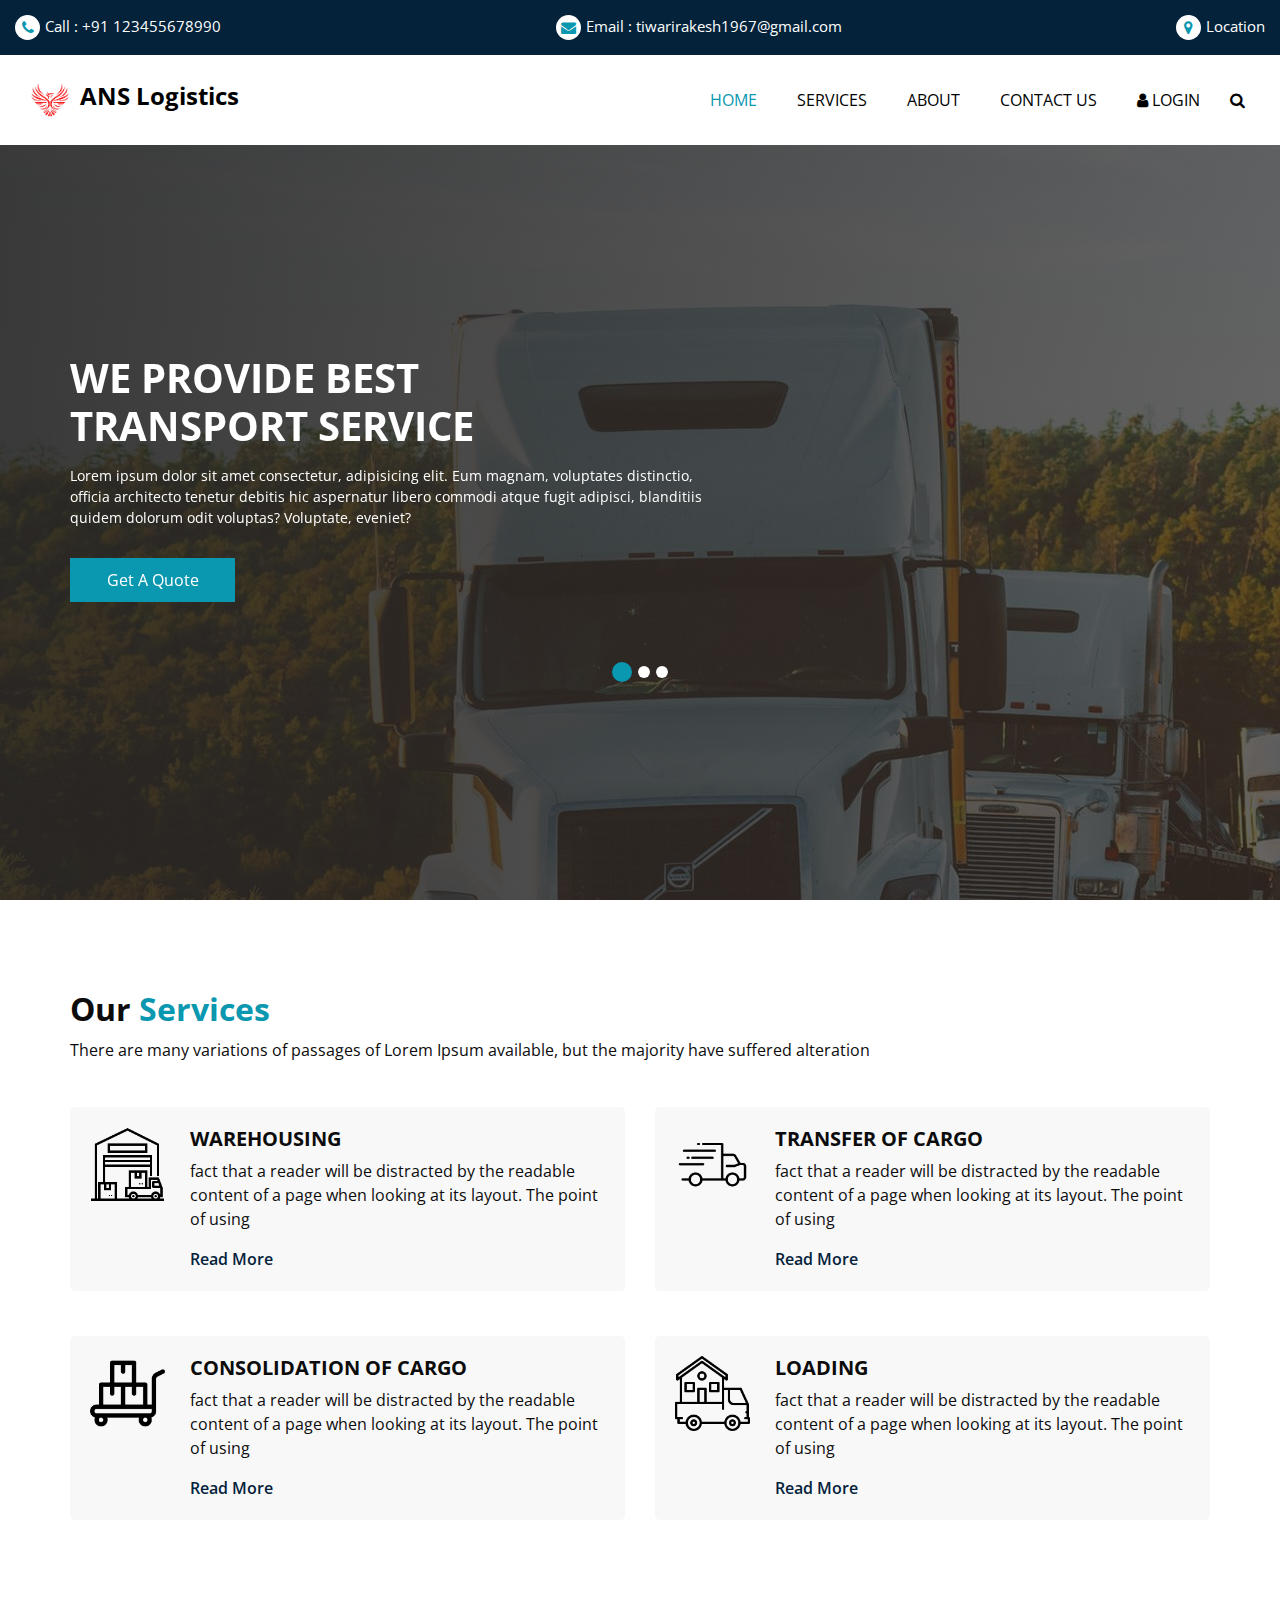
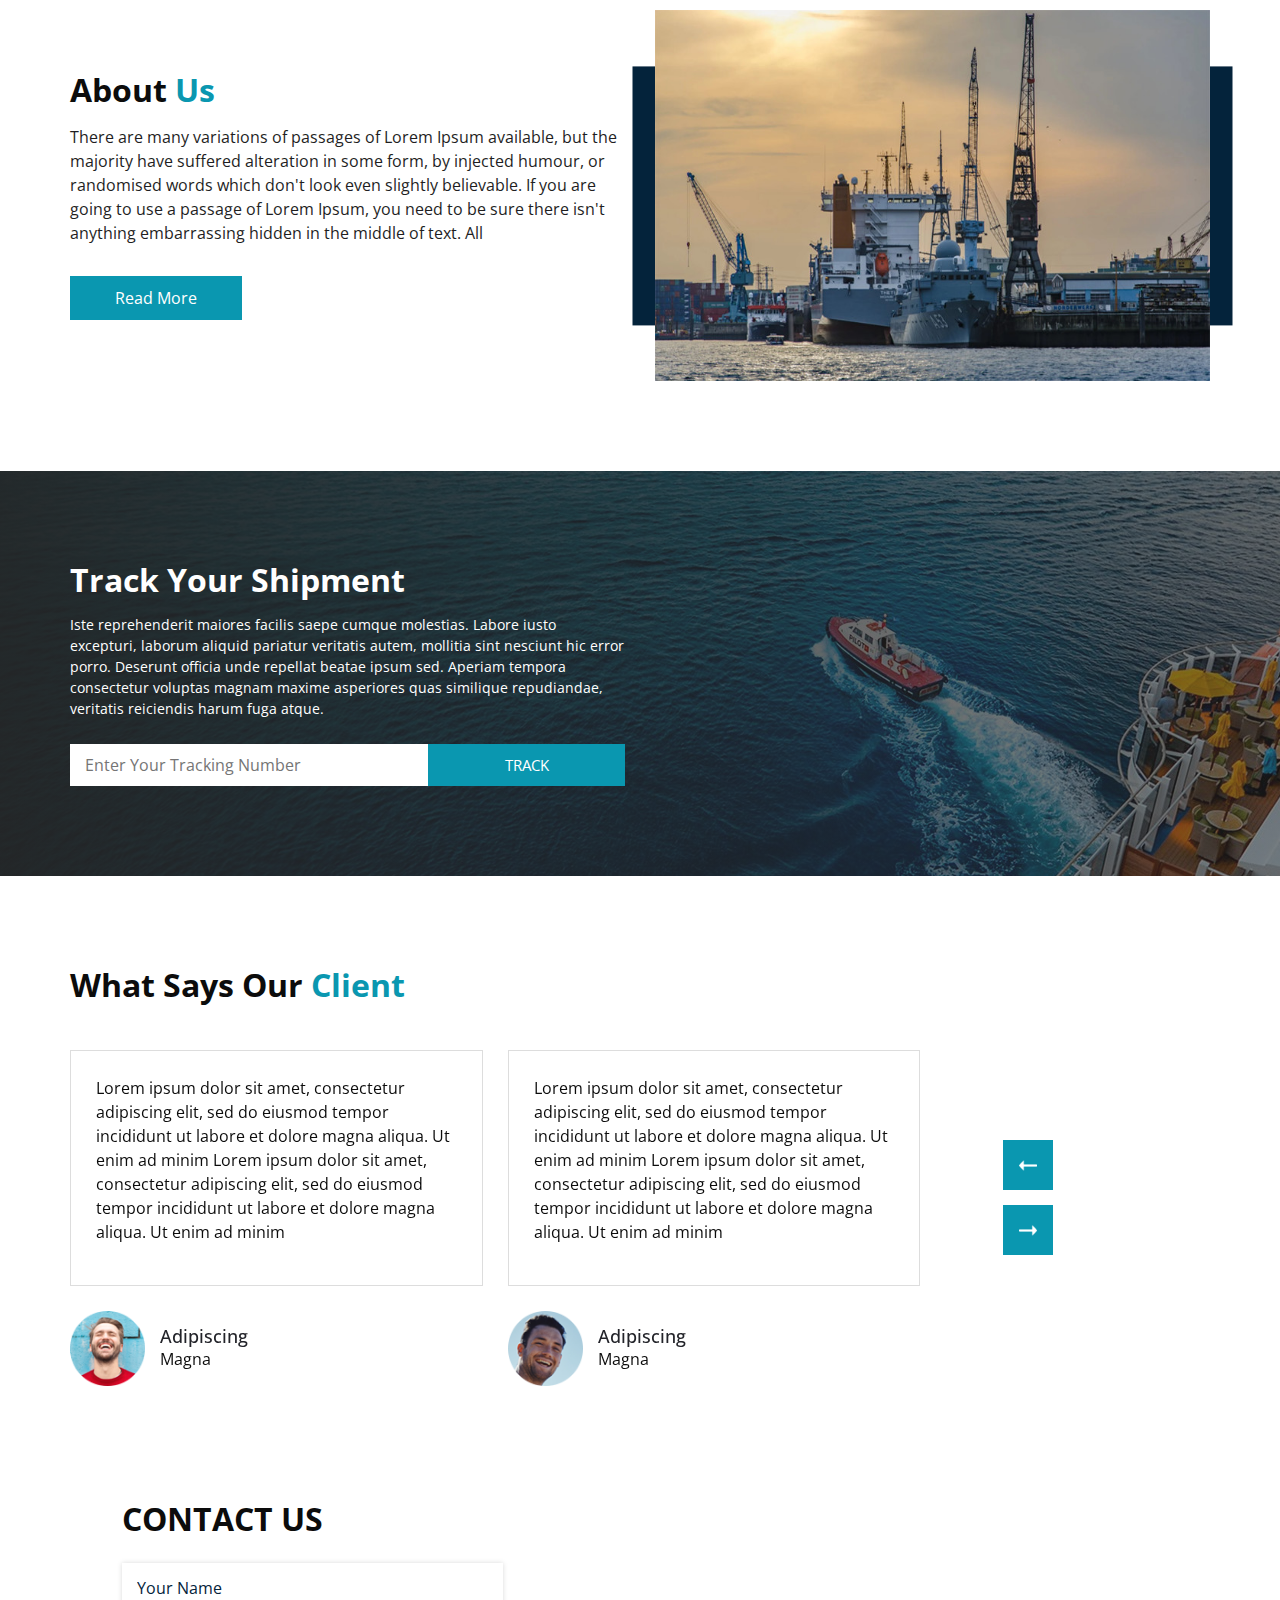
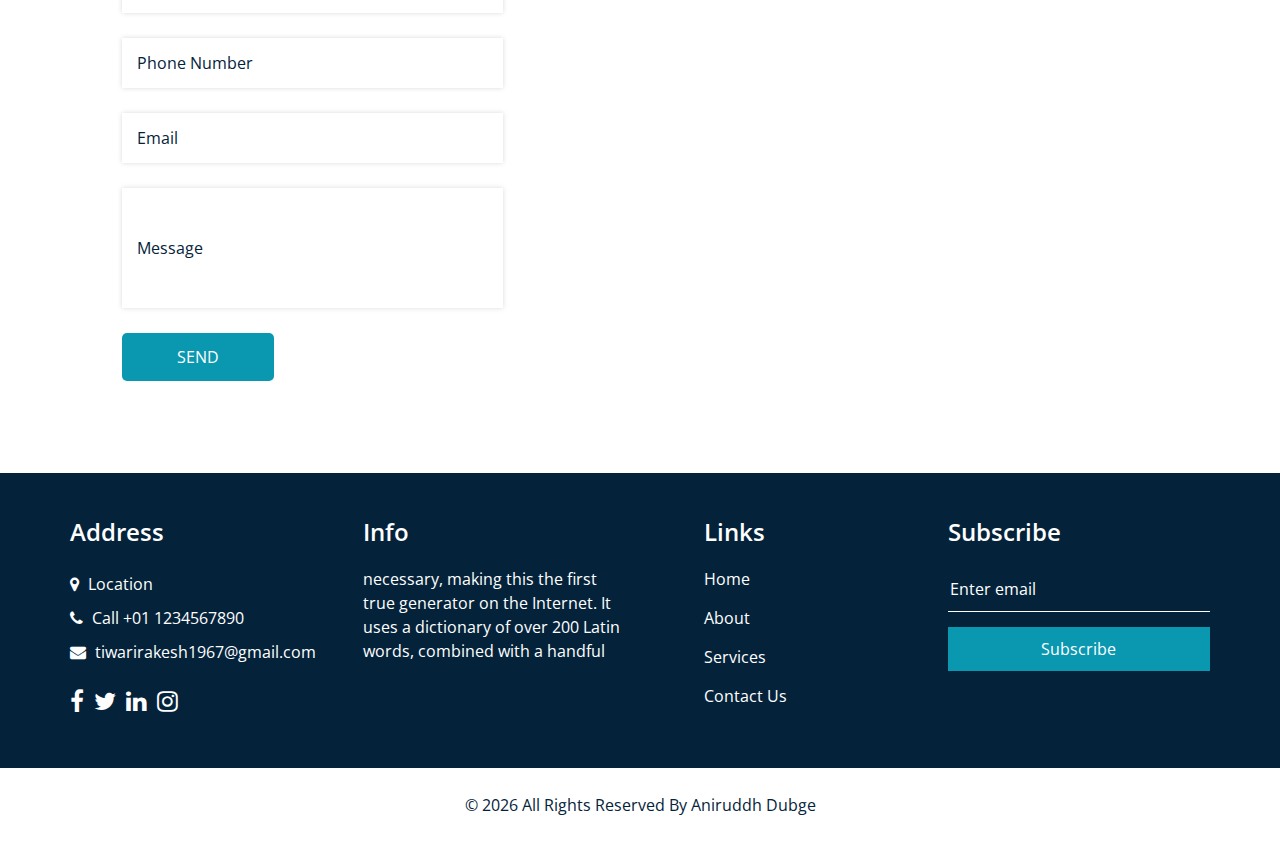
==== commit ffc287c5: "a" ====
--- a/index.html
+++ b/index.html
@@ -543,7 +543,7 @@
               <a href="">
                 <i class="fa fa-envelope" aria-hidden="true"></i>
                 <span>
-                  demo@gmail.com
+                  tiwarirakesh1967@gmail.com
                 </span>
               </a>
             </div>
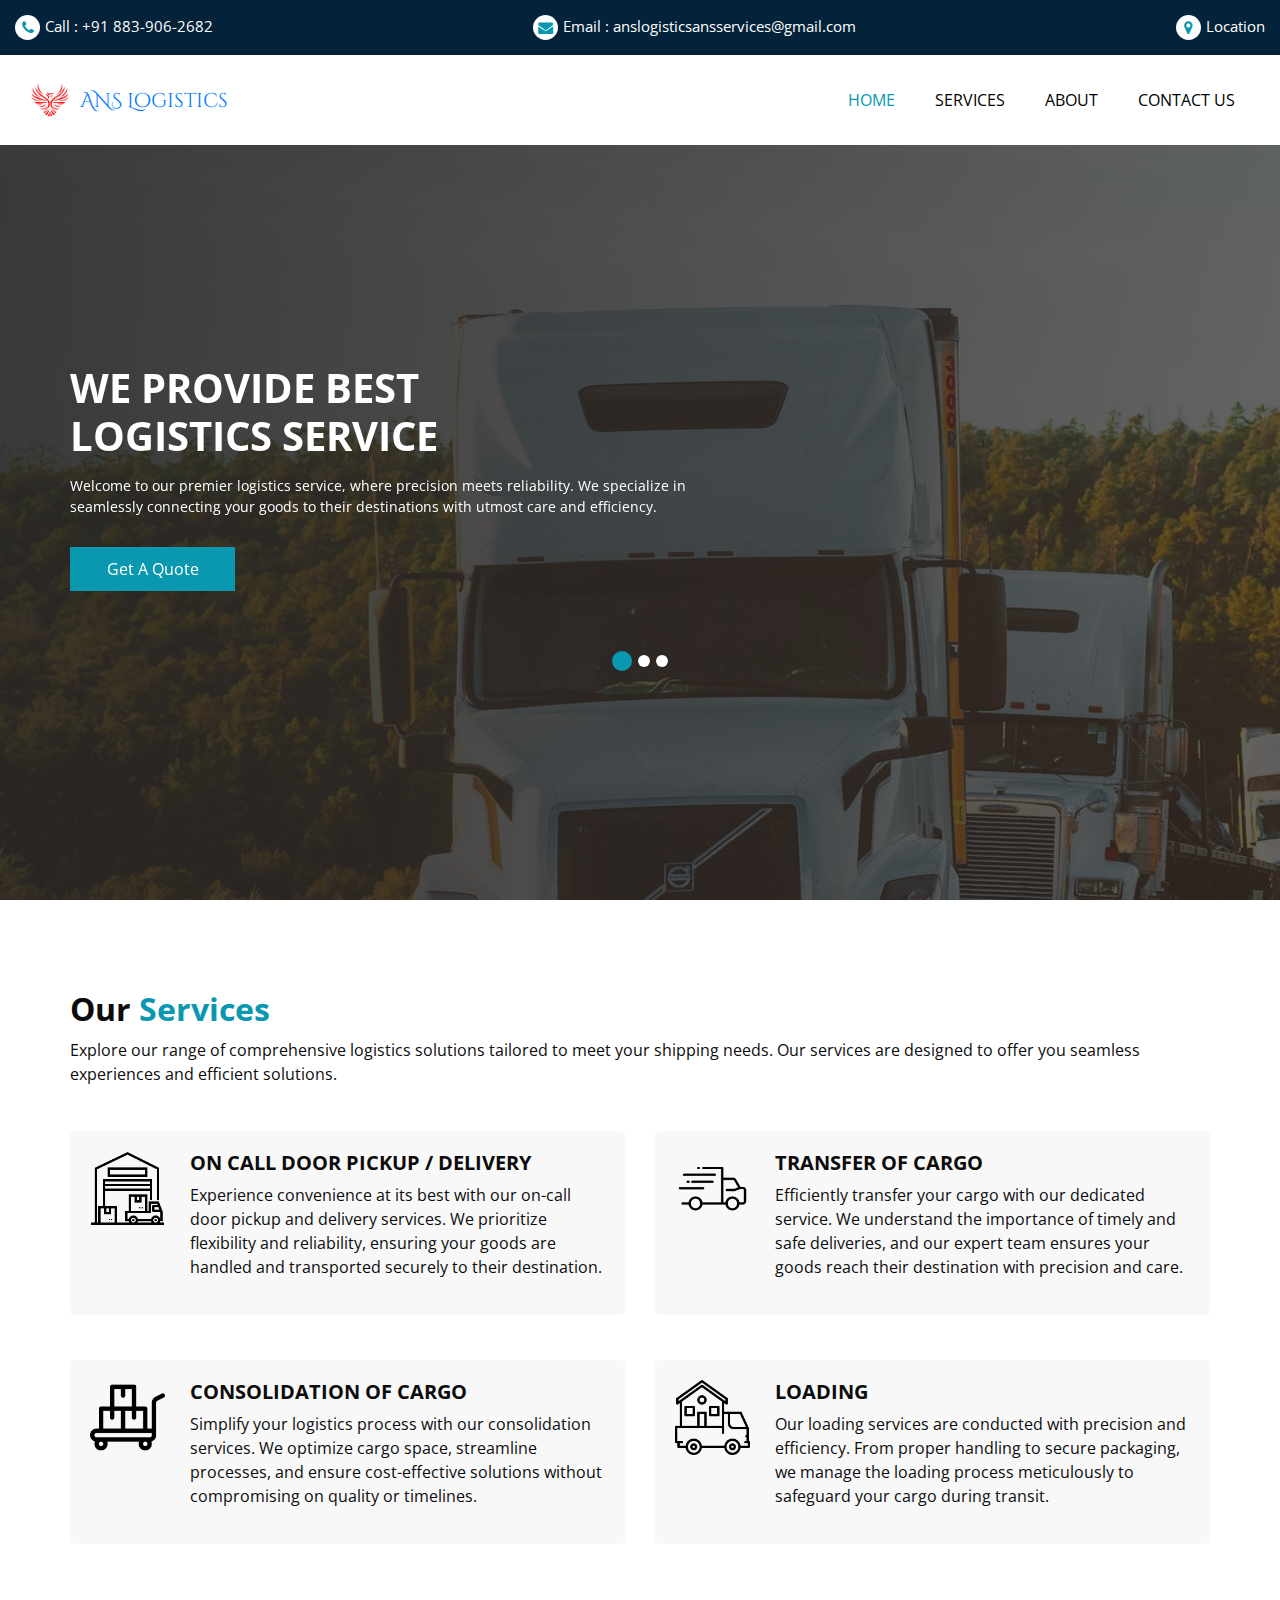
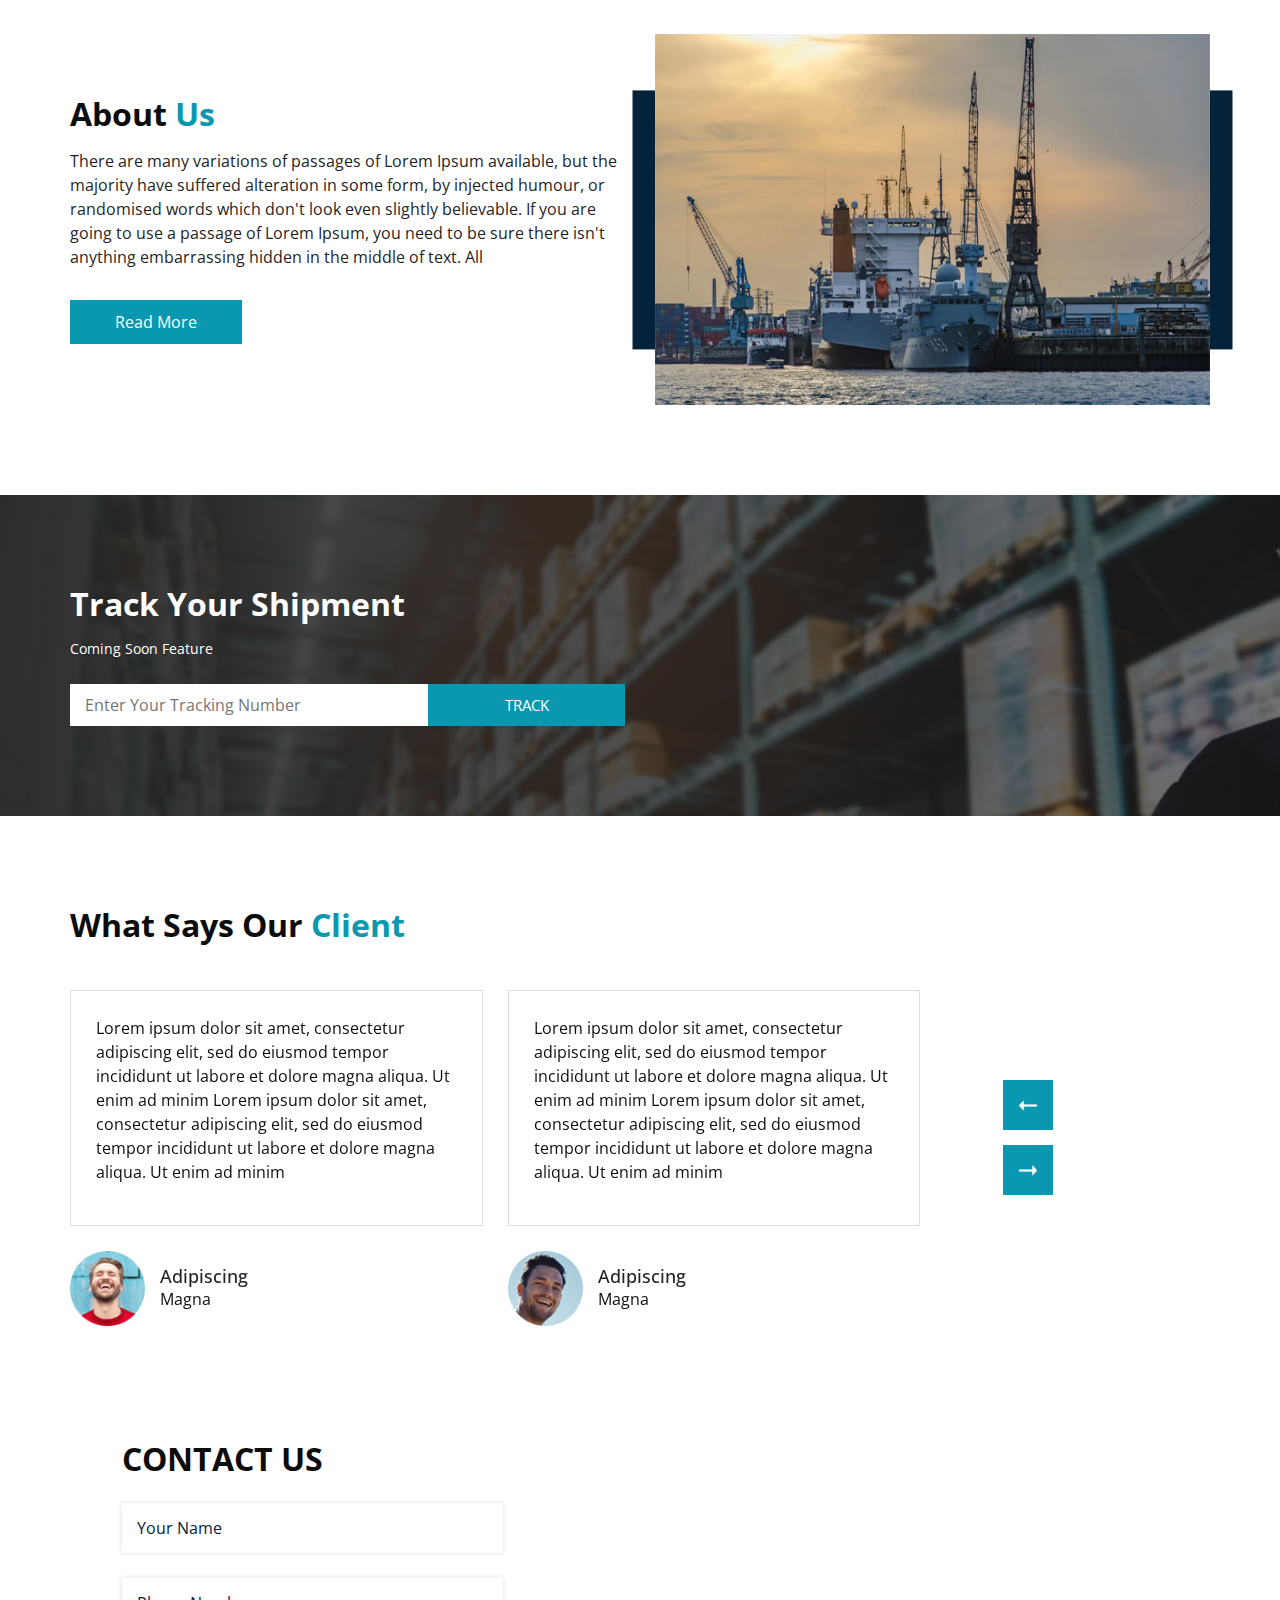
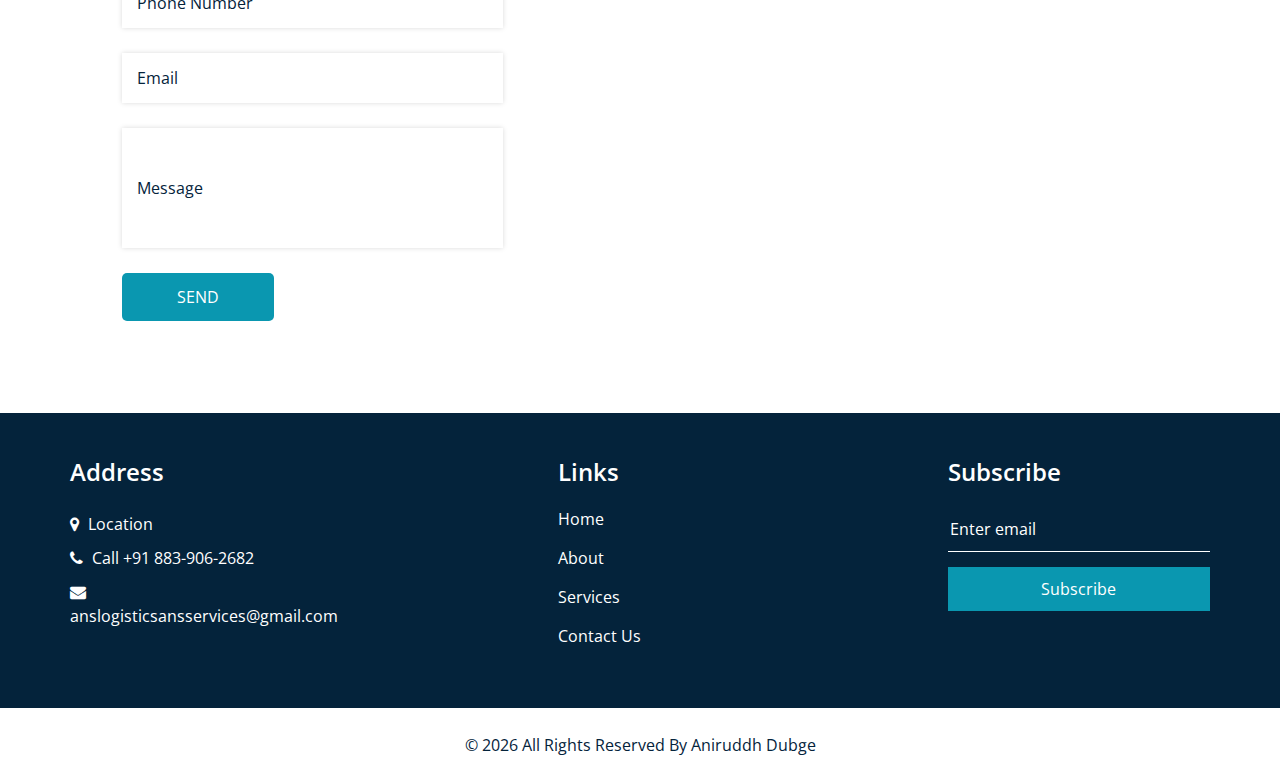
==== commit b851d78c: "a" ====
--- a/index.html
+++ b/index.html
@@ -12,7 +12,7 @@
   <meta name="description" content="" />
   <meta name="author" content="" />
   <link rel="shortcut icon" href="images/fevicon.png" type="">
-  
+
   <title> ANS Logistics </title>
 
 
@@ -21,9 +21,11 @@
 
   <!-- fonts style -->
   <link href="https://fonts.googleapis.com/css2?family=Roboto:wght@400;500;700;900&display=swap" rel="stylesheet">
+  <link href='https://fonts.googleapis.com/css?family=Cinzel Decorative' rel='stylesheet'>
 
   <!--owl slider stylesheet -->
-  <link rel="stylesheet" type="text/css" href="https://cdnjs.cloudflare.com/ajax/libs/OwlCarousel2/2.3.4/assets/owl.carousel.min.css" />
+  <link rel="stylesheet" type="text/css"
+    href="https://cdnjs.cloudflare.com/ajax/libs/OwlCarousel2/2.3.4/assets/owl.carousel.min.css" />
 
   <!-- font awesome style -->
   <link href="css/font-awesome.min.css" rel="stylesheet" />
@@ -43,16 +45,16 @@
       <div class="header_top">
         <div class="container-fluid ">
           <div class="contact_nav">
-            <a href="">
+            <a href="tel:+91883-906-2682">
               <i class="fa fa-phone" aria-hidden="true"></i>
               <span>
-                Call : +91 123455678990
+                Call : +91 883-906-2682
               </span>
             </a>
-            <a href="">
+            <a href="mailto:anslogisticsansservices@gmail.com">
               <i class="fa fa-envelope" aria-hidden="true"></i>
               <span>
-                Email : tiwarirakesh1967@gmail.com
+                Email : anslogisticsansservices@gmail.com
               </span>
             </a>
             <a href="./contact.html">
@@ -67,14 +69,13 @@
       <div class="header_bottom">
         <div class="container-fluid">
           <nav class="navbar navbar-expand-lg custom_nav-container ">
-            <a class="navbar-brand" href="index.html">
-            <image src="images/fevicon.png" width="50px"/>
-              <span>
-                ANS Logistics
-              </span>
+            <a class="navbar-brand ani" href="index.html">
+              <image src="images/fevicon.png" width="50px" />
+              ANS Logistics
             </a>
 
-            <button class="navbar-toggler" type="button" data-toggle="collapse" data-target="#navbarSupportedContent" aria-controls="navbarSupportedContent" aria-expanded="false" aria-label="Toggle navigation">
+            <button class="navbar-toggler" type="button" data-toggle="collapse" data-target="#navbarSupportedContent"
+              aria-controls="navbarSupportedContent" aria-expanded="false" aria-label="Toggle navigation">
               <span class=""> </span>
             </button>
 
@@ -92,14 +93,6 @@
                 <li class="nav-item">
                   <a class="nav-link" href="contact.html">Contact Us</a>
                 </li>
-                <li class="nav-item">
-                  <a class="nav-link" href="#"> <i class="fa fa-user" aria-hidden="true"></i> Login</a>
-                </li>
-                <form class="form-inline">
-                  <button class="btn  my-2 my-sm-0 nav_search-btn" type="submit">
-                    <i class="fa fa-search" aria-hidden="true"></i>
-                  </button>
-                </form>
               </ul>
             </div>
           </nav>
@@ -121,13 +114,14 @@
                   <div class="detail-box">
                     <h1>
                       We Provide best <br>
-                      Transport Service
+                      Logistics Service
                     </h1>
                     <p>
-                      Lorem ipsum dolor sit amet consectetur, adipisicing elit. Eum magnam, voluptates distinctio, officia architecto tenetur debitis hic aspernatur libero commodi atque fugit adipisci, blanditiis quidem dolorum odit voluptas? Voluptate, eveniet?
+                      Welcome to our premier logistics service, where precision meets reliability.
+                      We specialize in seamlessly connecting your goods to their destinations with utmost care and efficiency. 
                     </p>
                     <div class="btn-box">
-                      <a href="" class="btn1">
+                      <a href="https://wa.me/918989499801" class="btn1">
                         Get A Quote
                       </a>
                     </div>
@@ -143,13 +137,14 @@
                   <div class="detail-box">
                     <h1>
                       We Provide best <br>
-                      Transport Service
+                      Logistics Service
                     </h1>
                     <p>
-                      Lorem ipsum dolor sit amet consectetur, adipisicing elit. Eum magnam, voluptates distinctio, officia architecto tenetur debitis hic aspernatur libero commodi atque fugit adipisci, blanditiis quidem dolorum odit voluptas? Voluptate, eveniet?
+                      From meticulous planning to streamlined execution, our team is dedicated to ensuring your cargo arrives safely and on time.
+                      Whether it's domestic transport or global shipping, our commitment to excellence remains unwavering. 
                     </p>
                     <div class="btn-box">
-                      <a href="" class="btn1">
+                      <a href="https://wa.me/918989499801" class="btn1">
                         Get A Quote
                       </a>
                     </div>
@@ -165,13 +160,13 @@
                   <div class="detail-box">
                     <h1>
                       We Provide best <br>
-                      Transport Service
+                      Logistics Service
                     </h1>
                     <p>
-                      Lorem ipsum dolor sit amet consectetur, adipisicing elit. Eum magnam, voluptates distinctio, officia architecto tenetur debitis hic aspernatur libero commodi atque fugit adipisci, blanditiis quidem dolorum odit voluptas? Voluptate, eveniet?
+                      Experience the ease of logistics with us, where every step is orchestrated to exceed your expectations.
                     </p>
                     <div class="btn-box">
-                      <a href="" class="btn1">
+                      <a href="https://wa.me/918989499801" class="btn1">
                         Get A Quote
                       </a>
                     </div>
@@ -203,7 +198,8 @@
             Our <span>Services</span>
           </h2>
           <p>
-            There are many variations of passages of Lorem Ipsum available, but the majority have suffered alteration
+            Explore our range of comprehensive logistics solutions tailored to meet your shipping needs. 
+            Our services are designed to offer you seamless experiences and efficient solutions.
           </p>
         </div>
         <div class="row">
@@ -214,16 +210,13 @@
               </div>
               <div class="detail-box">
                 <h5>
-                  WAREHOUSING
+                  On call door pickup / delivery
                 </h5>
                 <p>
-                  fact that a reader will be distracted by the readable content of a page when looking at its layout.
-                  The
-                  point of using
+                  Experience convenience at its best with our on-call door pickup and delivery services. 
+                  We prioritize flexibility and reliability, ensuring your goods are handled and 
+                  transported securely to their destination.
                 </p>
-                <a href="">
-                  Read More
-                </a>
               </div>
             </div>
           </div>
@@ -237,13 +230,10 @@
                   TRANSFER OF CARGO
                 </h5>
                 <p>
-                  fact that a reader will be distracted by the readable content of a page when looking at its layout.
-                  The
-                  point of using
+                  Efficiently transfer your cargo with our dedicated service. We understand the importance 
+                  of timely and safe deliveries, and our expert team ensures your goods reach their 
+                  destination with precision and care.
                 </p>
-                <a href="">
-                  Read More
-                </a>
               </div>
             </div>
           </div>
@@ -257,13 +247,10 @@
                   CONSOLIDATION OF CARGO
                 </h5>
                 <p>
-                  fact that a reader will be distracted by the readable content of a page when looking at its layout.
-                  The
-                  point of using
+                  Simplify your logistics process with our consolidation services. We optimize cargo space, 
+                  streamline processes, and ensure cost-effective solutions without compromising on quality 
+                  or timelines.
                 </p>
-                <a href="">
-                  Read More
-                </a>
               </div>
             </div>
           </div>
@@ -277,13 +264,9 @@
                   LOADING
                 </h5>
                 <p>
-                  fact that a reader will be distracted by the readable content of a page when looking at its layout.
-                  The
-                  point of using
+                  Our loading services are conducted with precision and efficiency. From proper handling to 
+                  secure packaging, we manage the loading process meticulously to safeguard your cargo during transit.
                 </p>
-                <a href="">
-                  Read More
-                </a>
               </div>
             </div>
           </div>
@@ -345,8 +328,7 @@
             </h2>
           </div>
           <p>
-            Iste reprehenderit maiores facilis saepe cumque molestias. Labore iusto excepturi, laborum aliquid pariatur veritatis autem, mollitia sint nesciunt hic error porro.
-            Deserunt officia unde repellat beatae ipsum sed. Aperiam tempora consectetur voluptas magnam maxime asperiores quas similique repudiandae, veritatis reiciendis harum fuga atque.
+            Coming Soon Feature
           </p>
           <form action="">
             <input type="text" placeholder="Enter Your Tracking Number" />
@@ -377,7 +359,9 @@
               <div class="box">
                 <div class="detail-box">
                   <p>
-                    Lorem ipsum dolor sit amet, consectetur adipiscing elit, sed do eiusmod tempor incididunt ut labore et dolore magna aliqua. Ut enim ad minim Lorem ipsum dolor sit amet, consectetur adipiscing elit, sed do eiusmod tempor incididunt ut labore et dolore magna aliqua. Ut enim ad minim
+                    Lorem ipsum dolor sit amet, consectetur adipiscing elit, sed do eiusmod tempor incididunt ut labore
+                    et dolore magna aliqua. Ut enim ad minim Lorem ipsum dolor sit amet, consectetur adipiscing elit,
+                    sed do eiusmod tempor incididunt ut labore et dolore magna aliqua. Ut enim ad minim
                   </p>
                 </div>
                 <div class="client_id">
@@ -399,7 +383,9 @@
               <div class="box">
                 <div class="detail-box">
                   <p>
-                    Lorem ipsum dolor sit amet, consectetur adipiscing elit, sed do eiusmod tempor incididunt ut labore et dolore magna aliqua. Ut enim ad minim Lorem ipsum dolor sit amet, consectetur adipiscing elit, sed do eiusmod tempor incididunt ut labore et dolore magna aliqua. Ut enim ad minim
+                    Lorem ipsum dolor sit amet, consectetur adipiscing elit, sed do eiusmod tempor incididunt ut labore
+                    et dolore magna aliqua. Ut enim ad minim Lorem ipsum dolor sit amet, consectetur adipiscing elit,
+                    sed do eiusmod tempor incididunt ut labore et dolore magna aliqua. Ut enim ad minim
                   </p>
                 </div>
                 <div class="client_id">
@@ -421,7 +407,9 @@
               <div class="box">
                 <div class="detail-box">
                   <p>
-                    Lorem ipsum dolor sit amet, consectetur adipiscing elit, sed do eiusmod tempor incididunt ut labore et dolore magna aliqua. Ut enim ad minim Lorem ipsum dolor sit amet, consectetur adipiscing elit, sed do eiusmod tempor incididunt ut labore et dolore magna aliqua. Ut enim ad minim
+                    Lorem ipsum dolor sit amet, consectetur adipiscing elit, sed do eiusmod tempor incididunt ut labore
+                    et dolore magna aliqua. Ut enim ad minim Lorem ipsum dolor sit amet, consectetur adipiscing elit,
+                    sed do eiusmod tempor incididunt ut labore et dolore magna aliqua. Ut enim ad minim
                   </p>
                 </div>
                 <div class="client_id">
@@ -443,7 +431,9 @@
               <div class="box">
                 <div class="detail-box">
                   <p>
-                    Lorem ipsum dolor sit amet, consectetur adipiscing elit, sed do eiusmod tempor incididunt ut labore et dolore magna aliqua. Ut enim ad minim Lorem ipsum dolor sit amet, consectetur adipiscing elit, sed do eiusmod tempor incididunt ut labore et dolore magna aliqua. Ut enim ad minim
+                    Lorem ipsum dolor sit amet, consectetur adipiscing elit, sed do eiusmod tempor incididunt ut labore
+                    et dolore magna aliqua. Ut enim ad minim Lorem ipsum dolor sit amet, consectetur adipiscing elit,
+                    sed do eiusmod tempor incididunt ut labore et dolore magna aliqua. Ut enim ad minim
                   </p>
                 </div>
                 <div class="client_id">
@@ -508,7 +498,10 @@
         <div class="col-lg-7 col-md-6 px-0">
           <div class="map_container">
             <div class="map">
-              <div id="googleMap"></div>
+              <iframe
+                src="https://www.google.com/maps/embed?pb=!1m18!1m12!1m3!1d58875.75472004562!2d75.85735013016867!3d22.738101305652215!2m3!1f0!2f0!3f0!3m2!1i1024!2i768!4f13.1!3m3!1m2!1s0x396303612a39de5b%3A0x44cd3469d61f665f!2slasudia%20mori!5e0!3m2!1sen!2sin!4v1700752438903!5m2!1sen!2sin"
+                width="850" height="650" style="border:0;" allowfullscreen="" loading="lazy"
+                referrerpolicy="no-referrer-when-downgrade"></iframe>
             </div>
           </div>
         </div>
@@ -537,40 +530,16 @@
               <a href="">
                 <i class="fa fa-phone" aria-hidden="true"></i>
                 <span>
-                  Call +01 1234567890
+                  Call +91 883-906-2682
                 </span>
               </a>
               <a href="">
                 <i class="fa fa-envelope" aria-hidden="true"></i>
                 <span>
-                  tiwarirakesh1967@gmail.com
+                  anslogisticsansservices@gmail.com
                 </span>
               </a>
             </div>
-          </div>
-          <div class="info_social">
-            <a href="">
-              <i class="fa fa-facebook" aria-hidden="true"></i>
-            </a>
-            <a href="">
-              <i class="fa fa-twitter" aria-hidden="true"></i>
-            </a>
-            <a href="">
-              <i class="fa fa-linkedin" aria-hidden="true"></i>
-            </a>
-            <a href="">
-              <i class="fa fa-instagram" aria-hidden="true"></i>
-            </a>
-          </div>
-        </div>
-        <div class="col-md-6 col-lg-3 info_col">
-          <div class="info_detail">
-            <h4>
-              Info
-            </h4>
-            <p>
-              necessary, making this the first true generator on the Internet. It uses a dictionary of over 200 Latin words, combined with a handful
-            </p>
           </div>
         </div>
         <div class="col-md-6 col-lg-2 mx-auto info_col">
@@ -629,8 +598,9 @@
   <!-- jQery -->
   <script type="text/javascript" src="js/jquery-3.4.1.min.js"></script>
   <!-- popper js -->
-  <script src="https://cdn.jsdelivr.net/npm/popper.js@1.16.0/dist/umd/popper.min.js" integrity="sha384-Q6E9RHvbIyZFJoft+2mJbHaEWldlvI9IOYy5n3zV9zzTtmI3UksdQRVvoxMfooAo" crossorigin="anonymous">
-  </script>
+  <script src="https://cdn.jsdelivr.net/npm/popper.js@1.16.0/dist/umd/popper.min.js"
+    integrity="sha384-Q6E9RHvbIyZFJoft+2mJbHaEWldlvI9IOYy5n3zV9zzTtmI3UksdQRVvoxMfooAo" crossorigin="anonymous">
+    </script>
   <!-- bootstrap js -->
   <script type="text/javascript" src="js/bootstrap.js"></script>
   <!-- owl slider -->
--- a/css/style.css
+++ b/css/style.css
@@ -1,4 +1,6 @@
 @import url("https://fonts.googleapis.com/css2?family=Lato:wght@400;700&family=Open+Sans:wght@300;400;600;700&display=swap");
+@import url('https://fonts.cdnfonts.com/css/cinzel-decorative-2');
+
 body {
   font-family: 'Open Sans', sans-serif;
   color: #0c0c0c;
@@ -6,6 +8,10 @@
   overflow-x: hidden;
 }
 
+.ani {
+  font-family: 'Cinzel Decorative', sans-serif;
+}
+
 .layout_padding {
   padding: 90px 0;
 }
@@ -13,6 +19,8 @@
 .layout_padding2 {
   padding: 75px 0;
 }
+
+
 
 .layout_padding2-top {
   padding-top: 75px;
--- a/css/responsive.css
+++ b/css/responsive.css
@@ -12,6 +12,7 @@
     align-items: center;
   }
 
+  
 
   .custom_nav-container .navbar-nav .nav-item .nav-link {
     padding: 5px 25px;
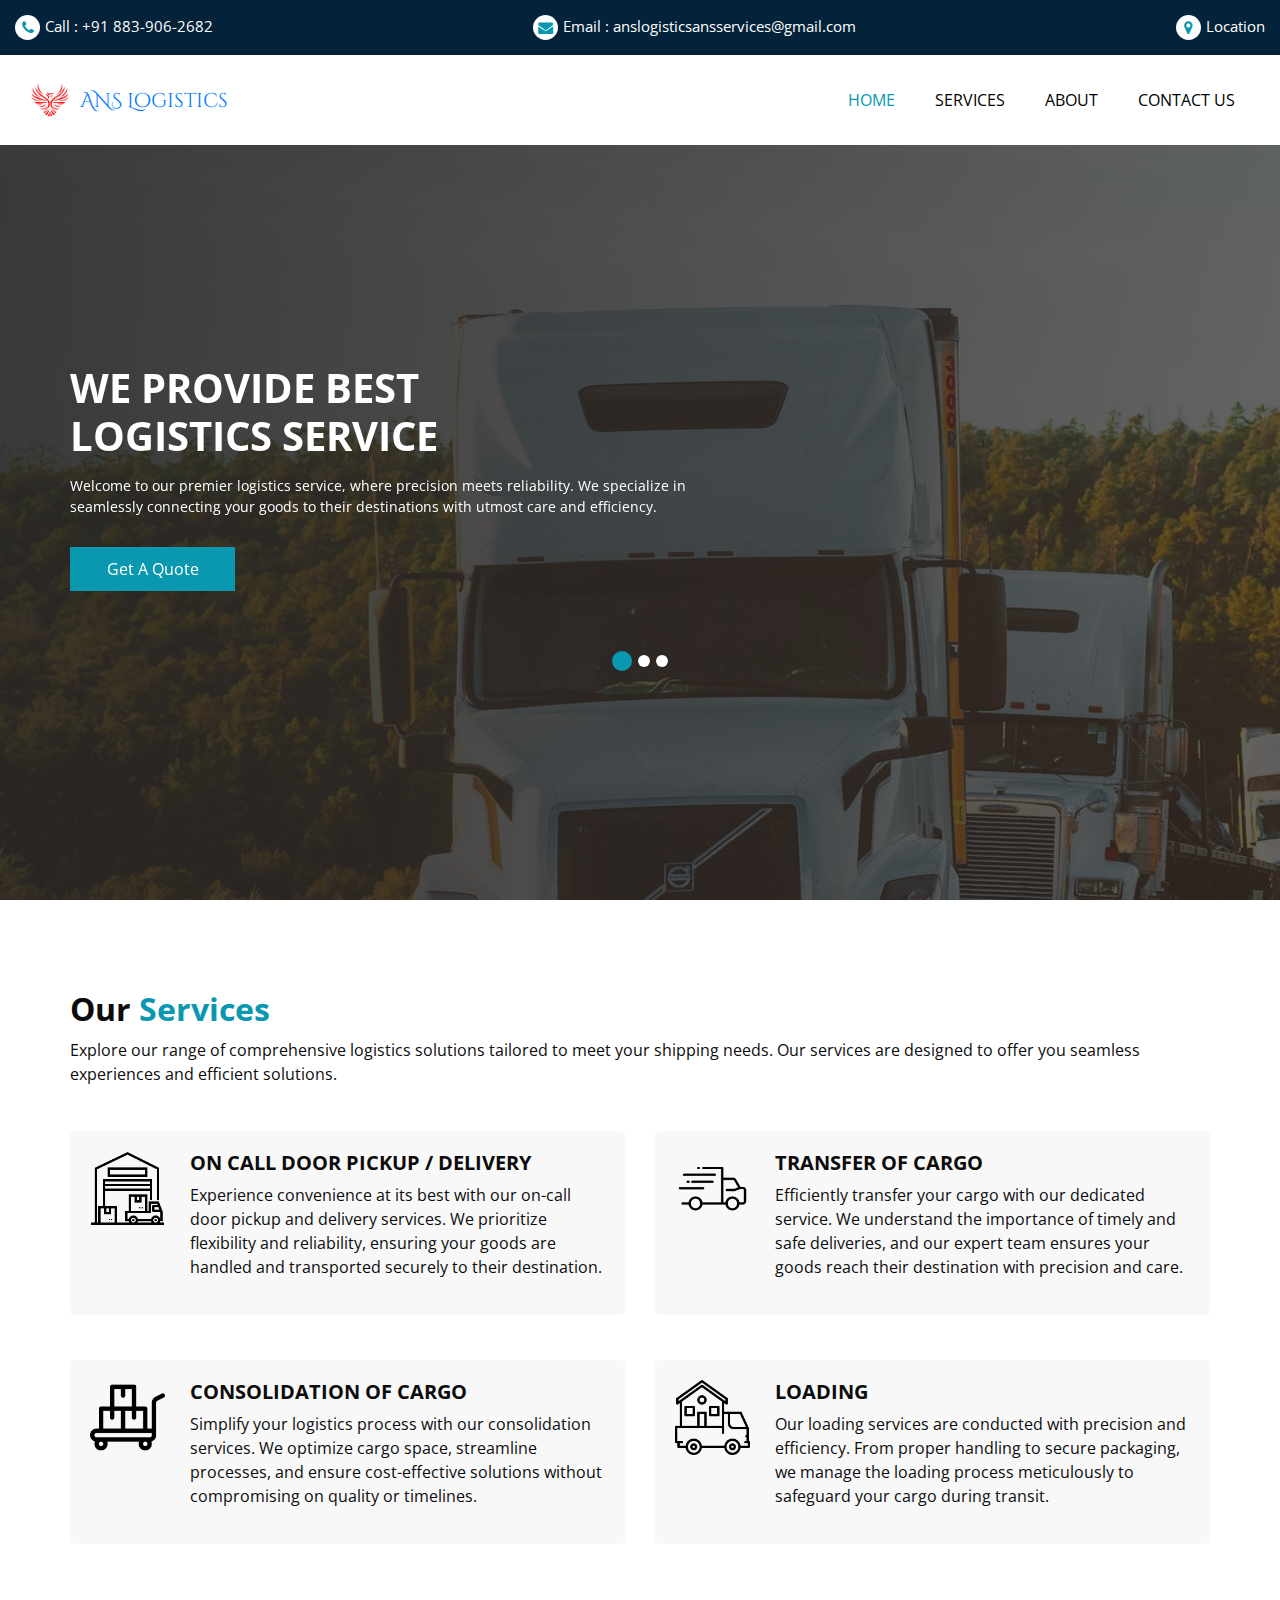
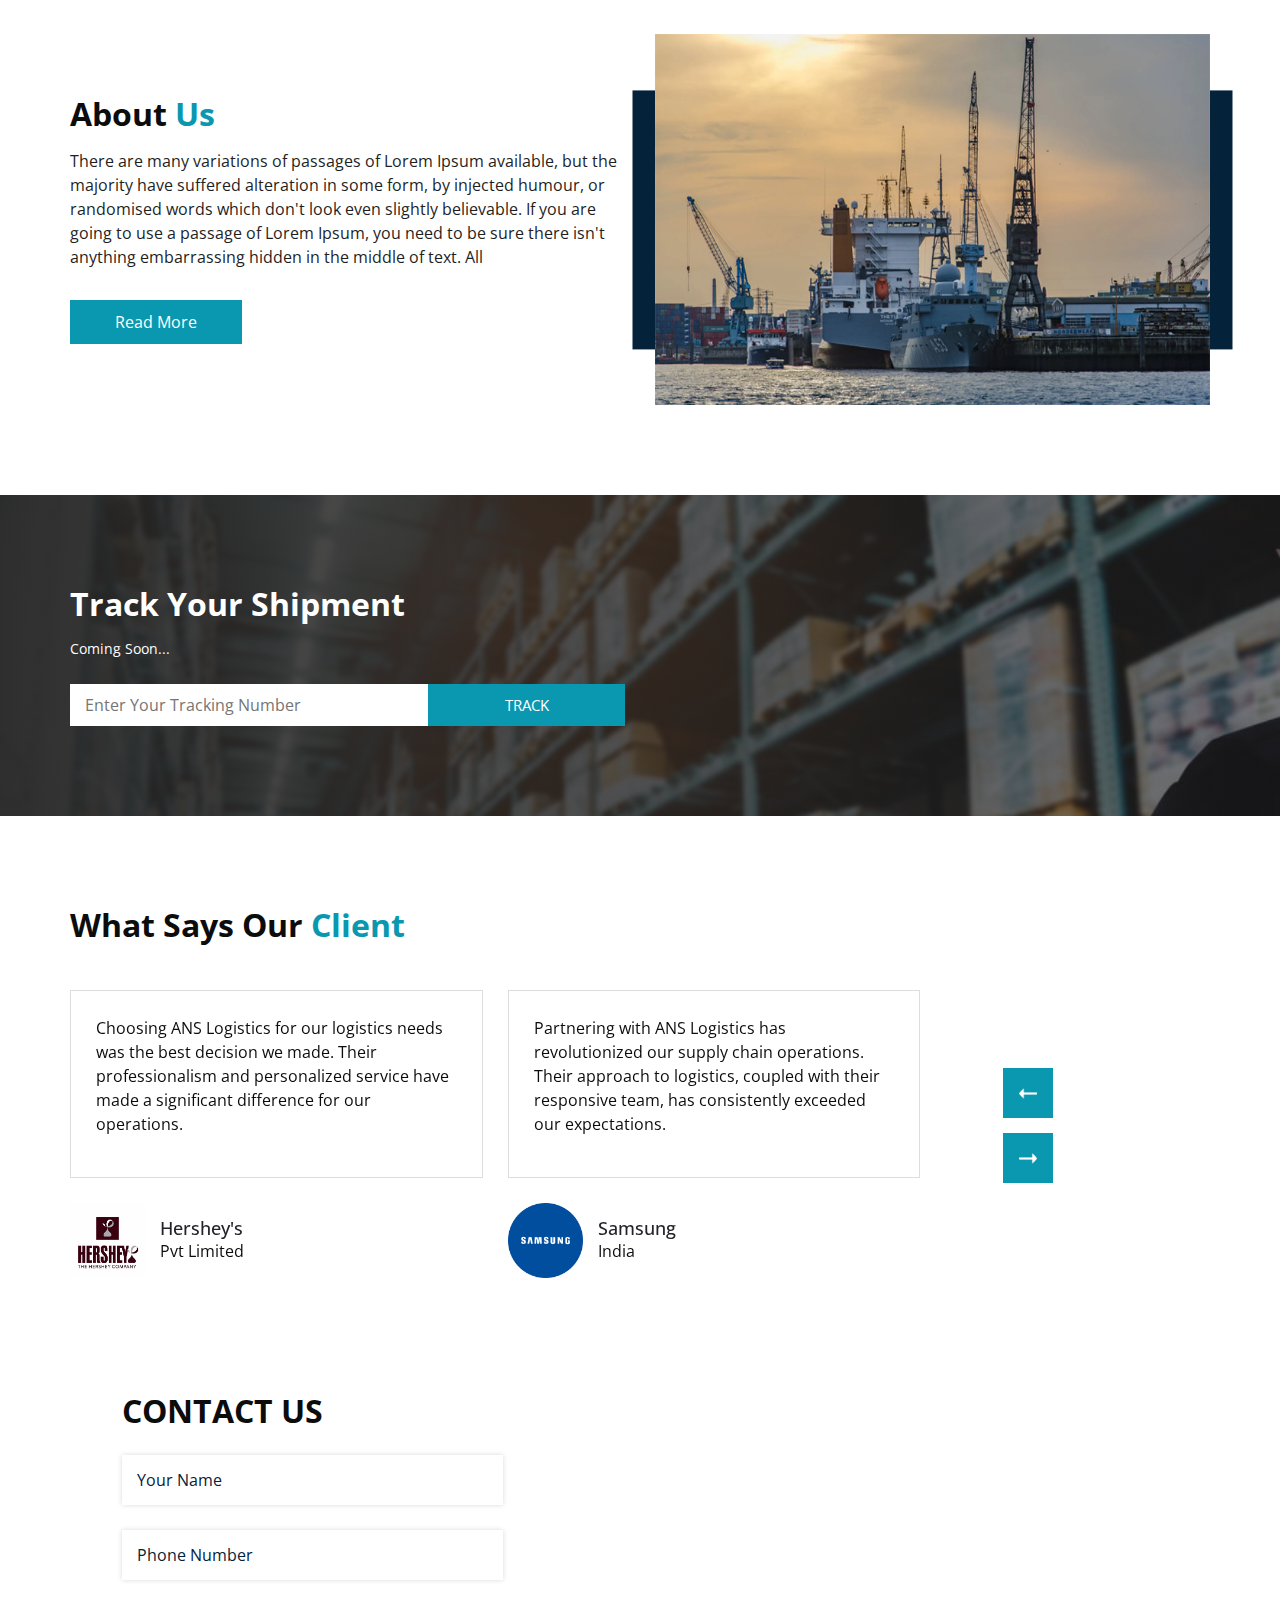
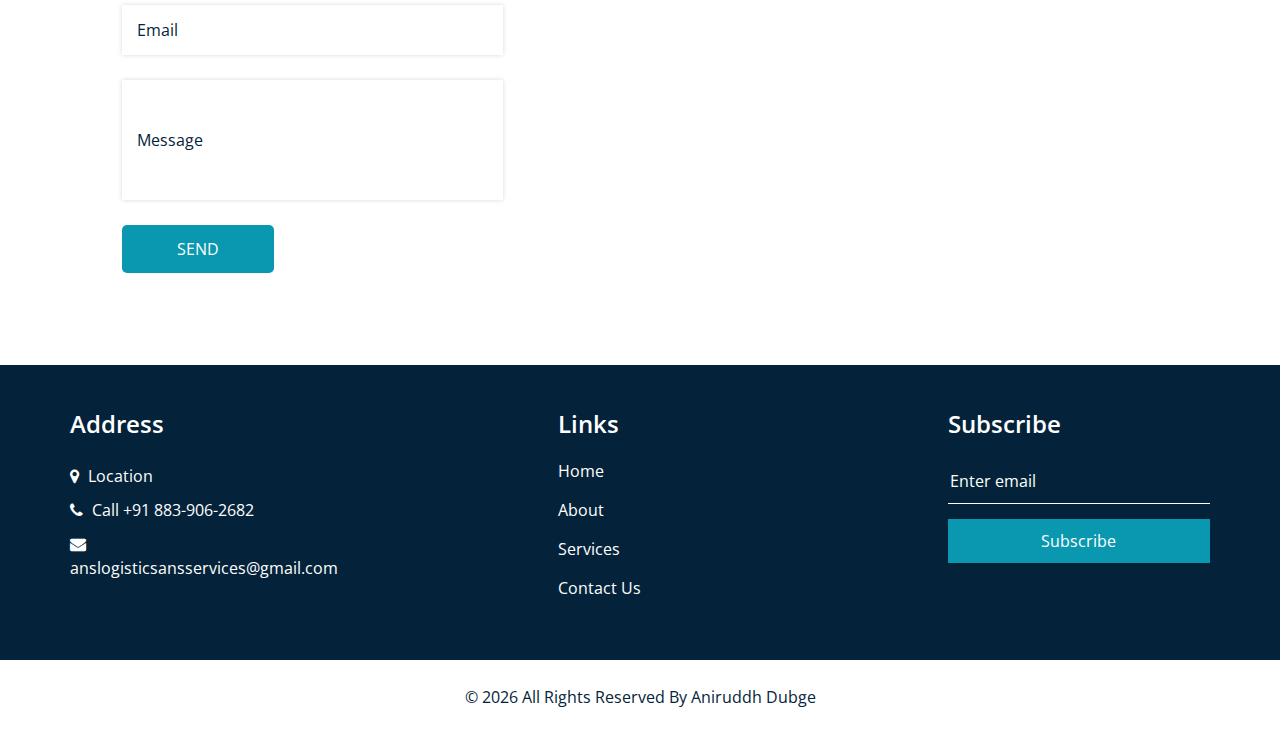
==== commit 41cb3cb3: "a" ====
--- a/index.html
+++ b/index.html
@@ -328,7 +328,7 @@
             </h2>
           </div>
           <p>
-            Coming Soon Feature
+            Coming Soon...
           </p>
           <form action="">
             <input type="text" placeholder="Enter Your Tracking Number" />
@@ -359,21 +359,20 @@
               <div class="box">
                 <div class="detail-box">
                   <p>
-                    Lorem ipsum dolor sit amet, consectetur adipiscing elit, sed do eiusmod tempor incididunt ut labore
-                    et dolore magna aliqua. Ut enim ad minim Lorem ipsum dolor sit amet, consectetur adipiscing elit,
-                    sed do eiusmod tempor incididunt ut labore et dolore magna aliqua. Ut enim ad minim
+                    Choosing ANS Logistics for our logistics needs was the best decision we made. 
+                    Their professionalism and personalized service have made a significant difference for our operations.
                   </p>
                 </div>
                 <div class="client_id">
                   <div class="img-box">
-                    <img src="images/client-1.png" alt="" class="img-1">
+                    <img src="images/client-3.jpg" alt="" class="img-1">
                   </div>
                   <div class="name">
                     <h6>
-                      Adipiscing
+                      Hershey's
                     </h6>
                     <p>
-                      Magna
+                      Pvt Limited
                     </p>
                   </div>
                 </div>
@@ -383,21 +382,21 @@
               <div class="box">
                 <div class="detail-box">
                   <p>
-                    Lorem ipsum dolor sit amet, consectetur adipiscing elit, sed do eiusmod tempor incididunt ut labore
-                    et dolore magna aliqua. Ut enim ad minim Lorem ipsum dolor sit amet, consectetur adipiscing elit,
-                    sed do eiusmod tempor incididunt ut labore et dolore magna aliqua. Ut enim ad minim
+                    Partnering with ANS Logistics has revolutionized our supply chain operations. 
+                    Their approach to logistics, coupled with their responsive team, 
+                    has consistently exceeded our expectations.
                   </p>
                 </div>
                 <div class="client_id">
                   <div class="img-box">
-                    <img src="images/client-2.png" alt="" class="img-1">
+                    <img src="images/client-4.png" alt="" class="img-1">
                   </div>
                   <div class="name">
                     <h6>
-                      Adipiscing
+                      Samsung
                     </h6>
                     <p>
-                      Magna
+                      India
                     </p>
                   </div>
                 </div>
@@ -407,21 +406,20 @@
               <div class="box">
                 <div class="detail-box">
                   <p>
-                    Lorem ipsum dolor sit amet, consectetur adipiscing elit, sed do eiusmod tempor incididunt ut labore
-                    et dolore magna aliqua. Ut enim ad minim Lorem ipsum dolor sit amet, consectetur adipiscing elit,
-                    sed do eiusmod tempor incididunt ut labore et dolore magna aliqua. Ut enim ad minim
+                    Working with ANS Logistics has been a game-changer for our business. 
+                    Their dedication to prompt deliveries and attention to detail is unmatched in the industry.
                   </p>
                 </div>
                 <div class="client_id">
                   <div class="img-box">
-                    <img src="images/client-1.png" alt="" class="img-1">
+                    <img src="images/client-1.jpg" alt="" class="img-1">
                   </div>
                   <div class="name">
                     <h6>
-                      Adipiscing
+                      Modern
                     </h6>
                     <p>
-                      Magna
+                      Laboratories
                     </p>
                   </div>
                 </div>
@@ -431,9 +429,8 @@
               <div class="box">
                 <div class="detail-box">
                   <p>
-                    Lorem ipsum dolor sit amet, consectetur adipiscing elit, sed do eiusmod tempor incididunt ut labore
-                    et dolore magna aliqua. Ut enim ad minim Lorem ipsum dolor sit amet, consectetur adipiscing elit,
-                    sed do eiusmod tempor incididunt ut labore et dolore magna aliqua. Ut enim ad minim
+                    Reliability and efficiency are the hallmarks of ANS Logistics. 
+                    Their commitment to ensuring our shipments arrive on time and in perfect condition is commendable.
                   </p>
                 </div>
                 <div class="client_id">
@@ -442,10 +439,10 @@
                   </div>
                   <div class="name">
                     <h6>
-                      Adipiscing
+                      ProBiotech
                     </h6>
                     <p>
-                      Magna
+                      Industries
                     </p>
                   </div>
                 </div>
@@ -527,13 +524,13 @@
                   Location
                 </span>
               </a>
-              <a href="">
+              <a href="tel:+91883-906-2682">
                 <i class="fa fa-phone" aria-hidden="true"></i>
                 <span>
                   Call +91 883-906-2682
                 </span>
-              </a>
-              <a href="">
+              </a> 
+              <a href="mailto:anslogisticsansservices@gmail.com">
                 <i class="fa fa-envelope" aria-hidden="true"></i>
                 <span>
                   anslogisticsansservices@gmail.com
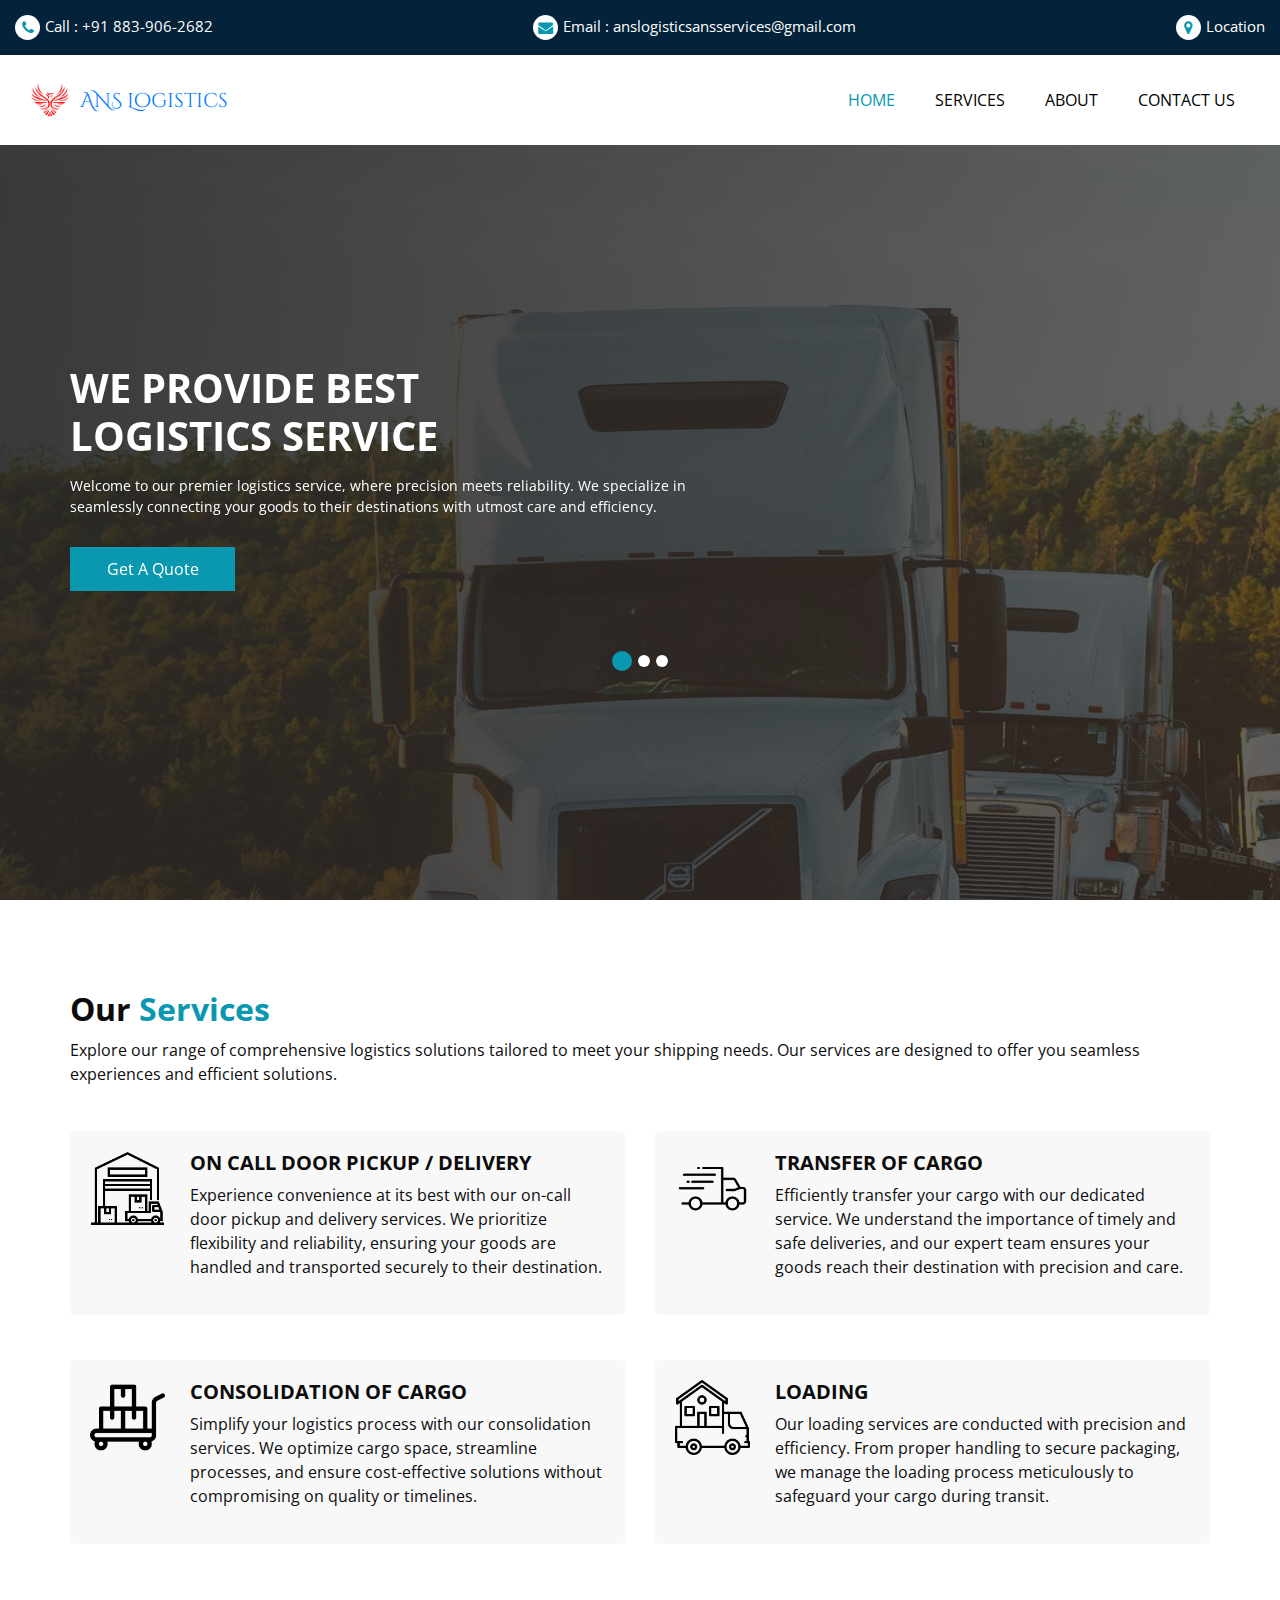
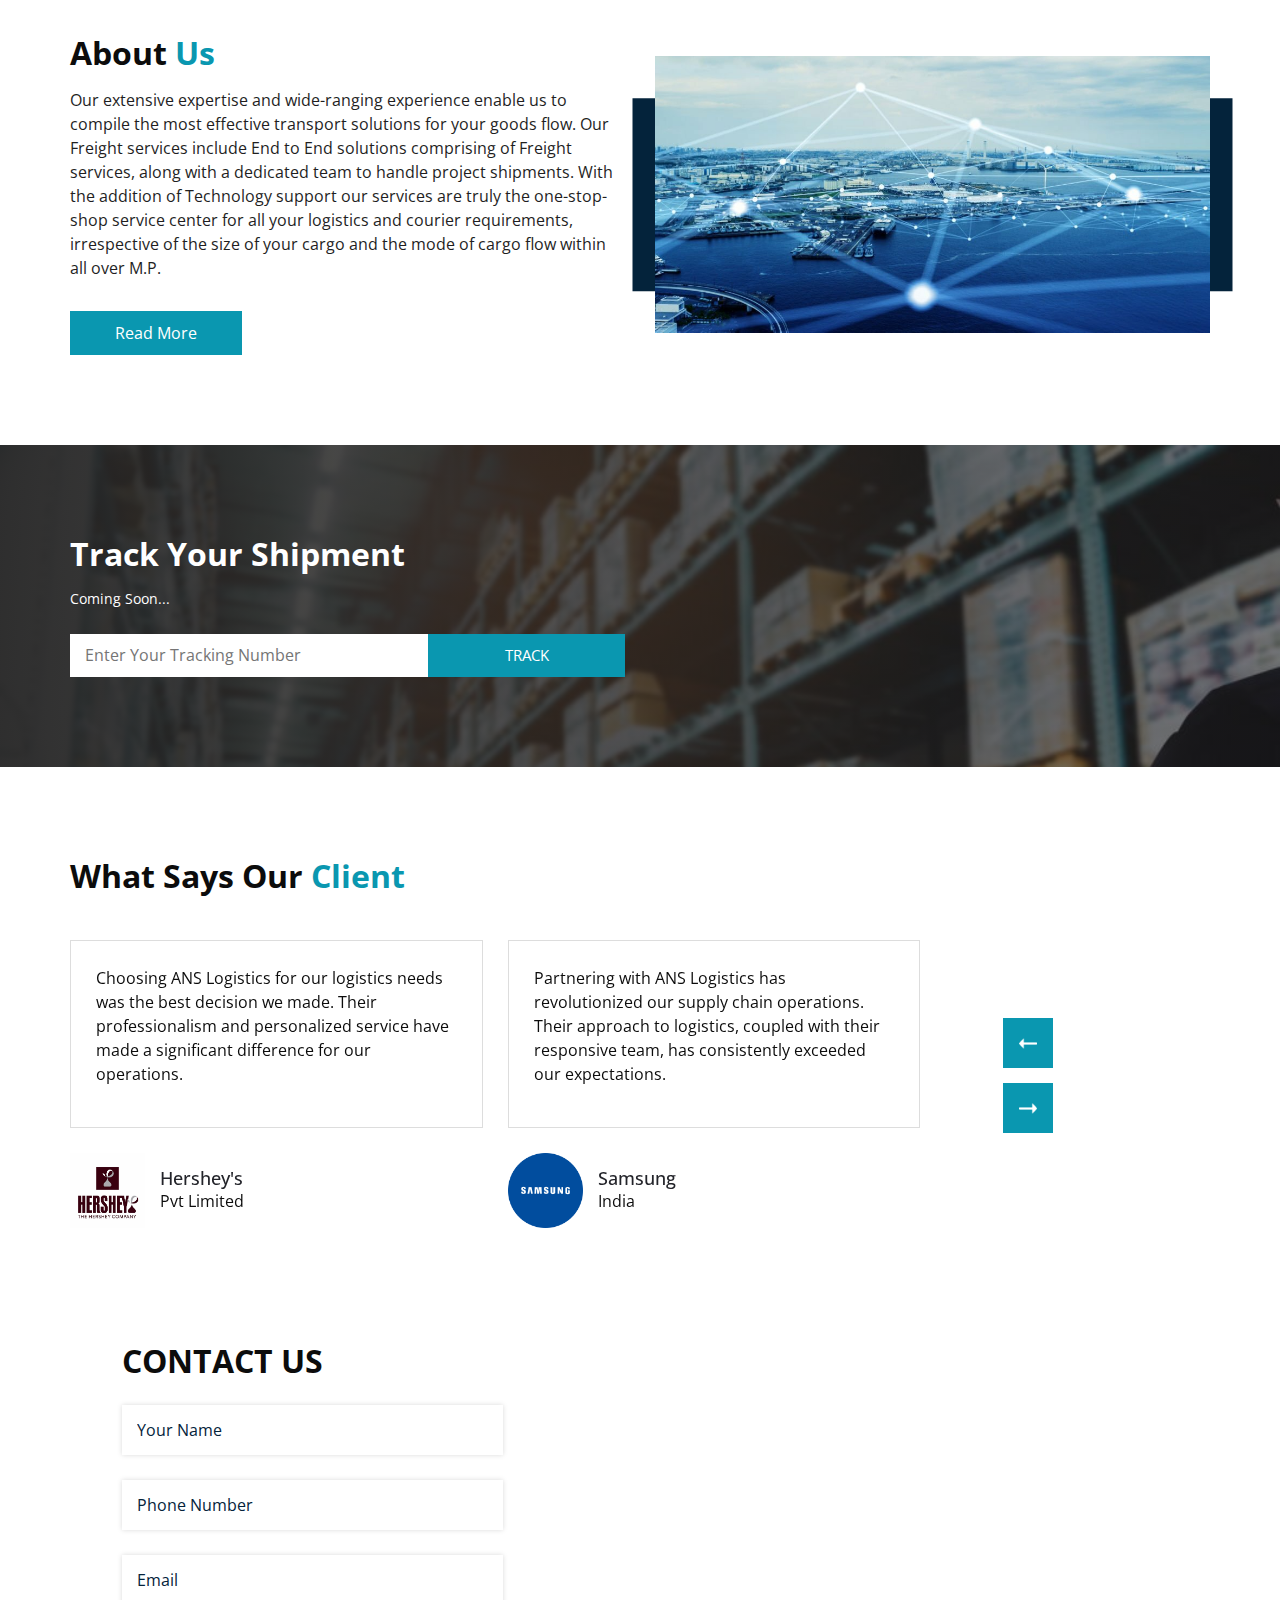
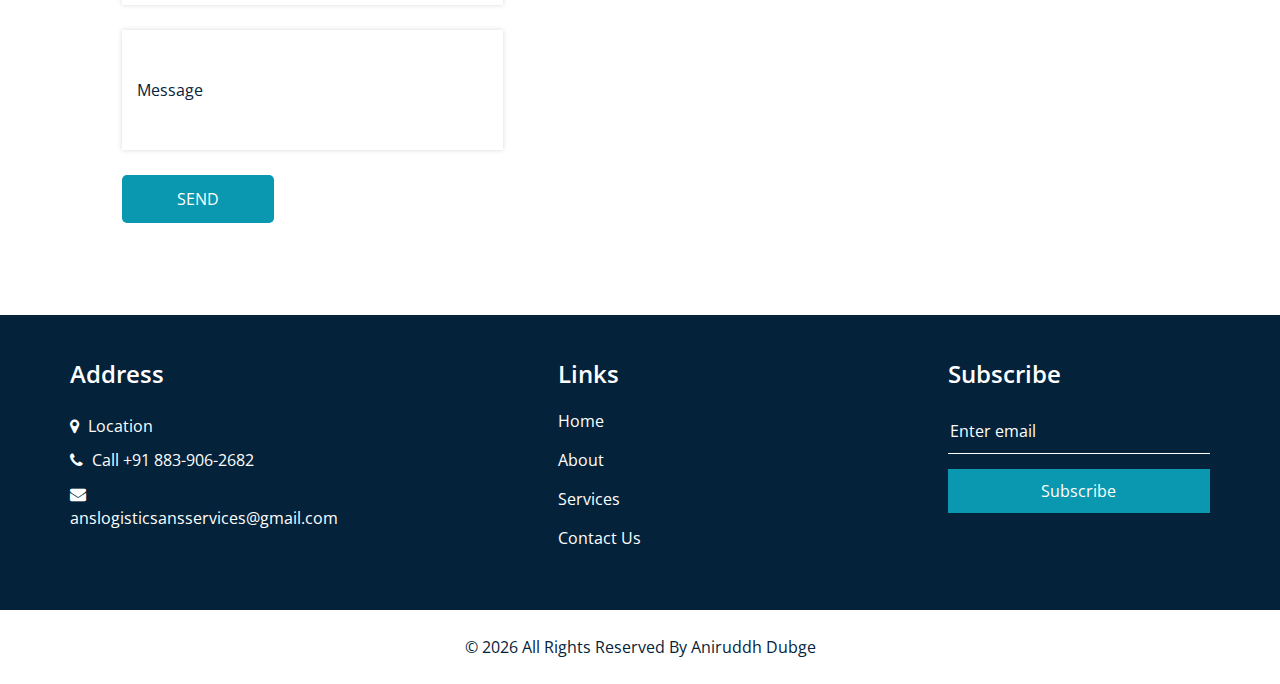
==== commit 2bdc9418: "a" ====
--- a/index.html
+++ b/index.html
@@ -118,7 +118,8 @@
                     </h1>
                     <p>
                       Welcome to our premier logistics service, where precision meets reliability.
-                      We specialize in seamlessly connecting your goods to their destinations with utmost care and efficiency. 
+                      We specialize in seamlessly connecting your goods to their destinations with utmost care and
+                      efficiency.
                     </p>
                     <div class="btn-box">
                       <a href="https://wa.me/918989499801" class="btn1">
@@ -140,8 +141,10 @@
                       Logistics Service
                     </h1>
                     <p>
-                      From meticulous planning to streamlined execution, our team is dedicated to ensuring your cargo arrives safely and on time.
-                      Whether it's domestic transport or global shipping, our commitment to excellence remains unwavering. 
+                      From meticulous planning to streamlined execution, our team is dedicated to ensuring your cargo
+                      arrives safely and on time.
+                      Whether it's domestic transport or global shipping, our commitment to excellence remains
+                      unwavering.
                     </p>
                     <div class="btn-box">
                       <a href="https://wa.me/918989499801" class="btn1">
@@ -163,7 +166,8 @@
                       Logistics Service
                     </h1>
                     <p>
-                      Experience the ease of logistics with us, where every step is orchestrated to exceed your expectations.
+                      Experience the ease of logistics with us, where every step is orchestrated to exceed your
+                      expectations.
                     </p>
                     <div class="btn-box">
                       <a href="https://wa.me/918989499801" class="btn1">
@@ -198,7 +202,7 @@
             Our <span>Services</span>
           </h2>
           <p>
-            Explore our range of comprehensive logistics solutions tailored to meet your shipping needs. 
+            Explore our range of comprehensive logistics solutions tailored to meet your shipping needs.
             Our services are designed to offer you seamless experiences and efficient solutions.
           </p>
         </div>
@@ -213,8 +217,8 @@
                   On call door pickup / delivery
                 </h5>
                 <p>
-                  Experience convenience at its best with our on-call door pickup and delivery services. 
-                  We prioritize flexibility and reliability, ensuring your goods are handled and 
+                  Experience convenience at its best with our on-call door pickup and delivery services.
+                  We prioritize flexibility and reliability, ensuring your goods are handled and
                   transported securely to their destination.
                 </p>
               </div>
@@ -230,8 +234,8 @@
                   TRANSFER OF CARGO
                 </h5>
                 <p>
-                  Efficiently transfer your cargo with our dedicated service. We understand the importance 
-                  of timely and safe deliveries, and our expert team ensures your goods reach their 
+                  Efficiently transfer your cargo with our dedicated service. We understand the importance
+                  of timely and safe deliveries, and our expert team ensures your goods reach their
                   destination with precision and care.
                 </p>
               </div>
@@ -247,8 +251,8 @@
                   CONSOLIDATION OF CARGO
                 </h5>
                 <p>
-                  Simplify your logistics process with our consolidation services. We optimize cargo space, 
-                  streamline processes, and ensure cost-effective solutions without compromising on quality 
+                  Simplify your logistics process with our consolidation services. We optimize cargo space,
+                  streamline processes, and ensure cost-effective solutions without compromising on quality
                   or timelines.
                 </p>
               </div>
@@ -264,7 +268,7 @@
                   LOADING
                 </h5>
                 <p>
-                  Our loading services are conducted with precision and efficiency. From proper handling to 
+                  Our loading services are conducted with precision and efficiency. From proper handling to
                   secure packaging, we manage the loading process meticulously to safeguard your cargo during transit.
                 </p>
               </div>
@@ -291,12 +295,17 @@
               </h2>
             </div>
             <p>
-              There are many variations of passages of Lorem Ipsum available, but the majority have suffered alteration
-              in some form, by injected humour, or randomised words which don't look even slightly believable. If you
-              are going to use a passage of Lorem Ipsum, you need to be sure there isn't anything embarrassing hidden in
-              the middle of text. All
+              Our extensive expertise and wide-ranging experience enable us to
+              compile the most effective transport solutions for your goods
+              flow.
+              Our Freight services include End to End solutions comprising of
+              Freight services, along with a dedicated team to handle project
+              shipments. With the addition of Technology support our services
+              are truly the one-stop-shop service center for all your logistics
+              and courier requirements, irrespective of the size of your cargo and
+              the mode of cargo flow within all over M.P.
             </p>
-            <a href="">
+            <a href="about.html">
               Read More
             </a>
           </div>
@@ -306,13 +315,14 @@
             <img src="images/about-img.jpg" alt="">
           </div>
         </div>
-
       </div>
     </div>
   </section>
 
   <!-- end about section -->
 
+
+  
   <!-- track section -->
 
   <section class="track_section layout_padding">
@@ -359,8 +369,9 @@
               <div class="box">
                 <div class="detail-box">
                   <p>
-                    Choosing ANS Logistics for our logistics needs was the best decision we made. 
-                    Their professionalism and personalized service have made a significant difference for our operations.
+                    Choosing ANS Logistics for our logistics needs was the best decision we made.
+                    Their professionalism and personalized service have made a significant difference for our
+                    operations.
                   </p>
                 </div>
                 <div class="client_id">
@@ -382,8 +393,8 @@
               <div class="box">
                 <div class="detail-box">
                   <p>
-                    Partnering with ANS Logistics has revolutionized our supply chain operations. 
-                    Their approach to logistics, coupled with their responsive team, 
+                    Partnering with ANS Logistics has revolutionized our supply chain operations.
+                    Their approach to logistics, coupled with their responsive team,
                     has consistently exceeded our expectations.
                   </p>
                 </div>
@@ -406,7 +417,7 @@
               <div class="box">
                 <div class="detail-box">
                   <p>
-                    Working with ANS Logistics has been a game-changer for our business. 
+                    Working with ANS Logistics has been a game-changer for our business.
                     Their dedication to prompt deliveries and attention to detail is unmatched in the industry.
                   </p>
                 </div>
@@ -429,7 +440,7 @@
               <div class="box">
                 <div class="detail-box">
                   <p>
-                    Reliability and efficiency are the hallmarks of ANS Logistics. 
+                    Reliability and efficiency are the hallmarks of ANS Logistics.
                     Their commitment to ensuring our shipments arrive on time and in perfect condition is commendable.
                   </p>
                 </div>
@@ -529,7 +540,7 @@
                 <span>
                   Call +91 883-906-2682
                 </span>
-              </a> 
+              </a>
               <a href="mailto:anslogisticsansservices@gmail.com">
                 <i class="fa fa-envelope" aria-hidden="true"></i>
                 <span>
--- a/css/style.css
+++ b/css/style.css
@@ -974,4 +974,5 @@
 .footer_section p a {
   color: inherit;
 }
+
 /*# sourceMappingURL=style.css.map */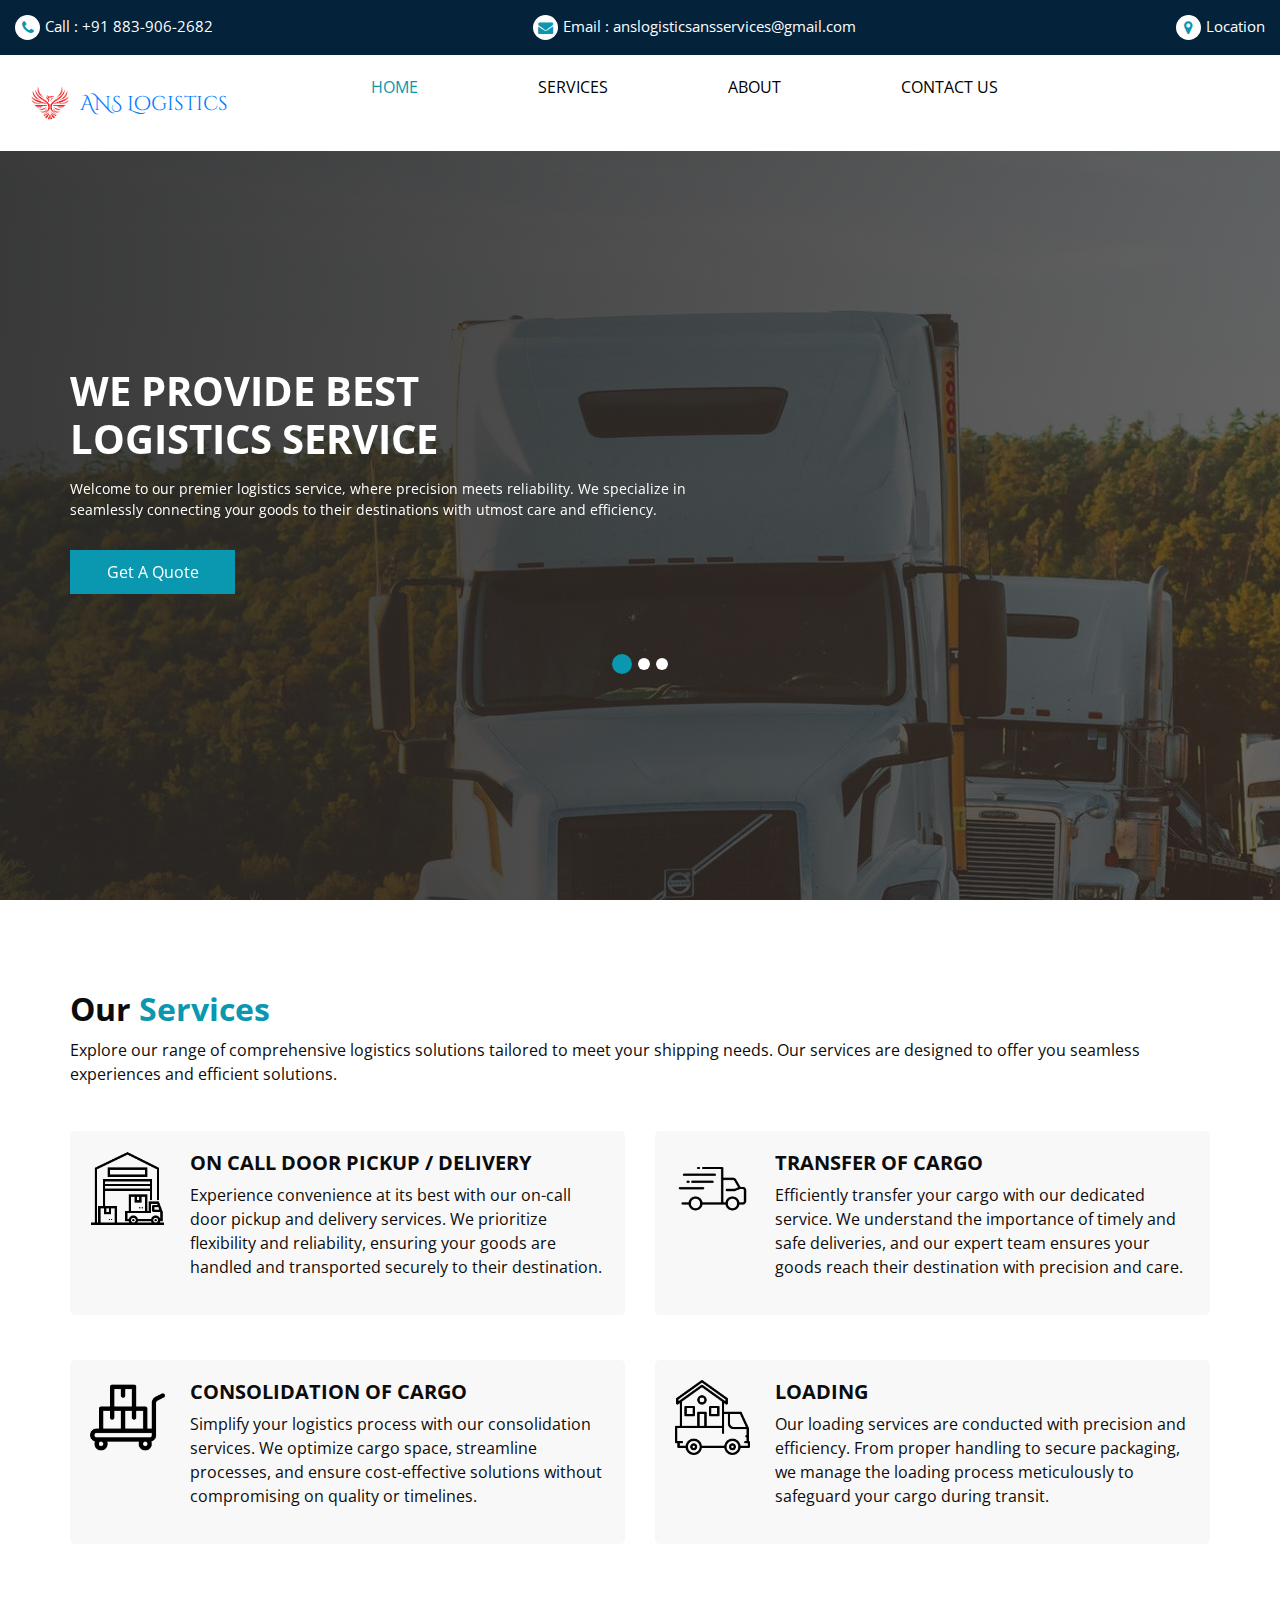
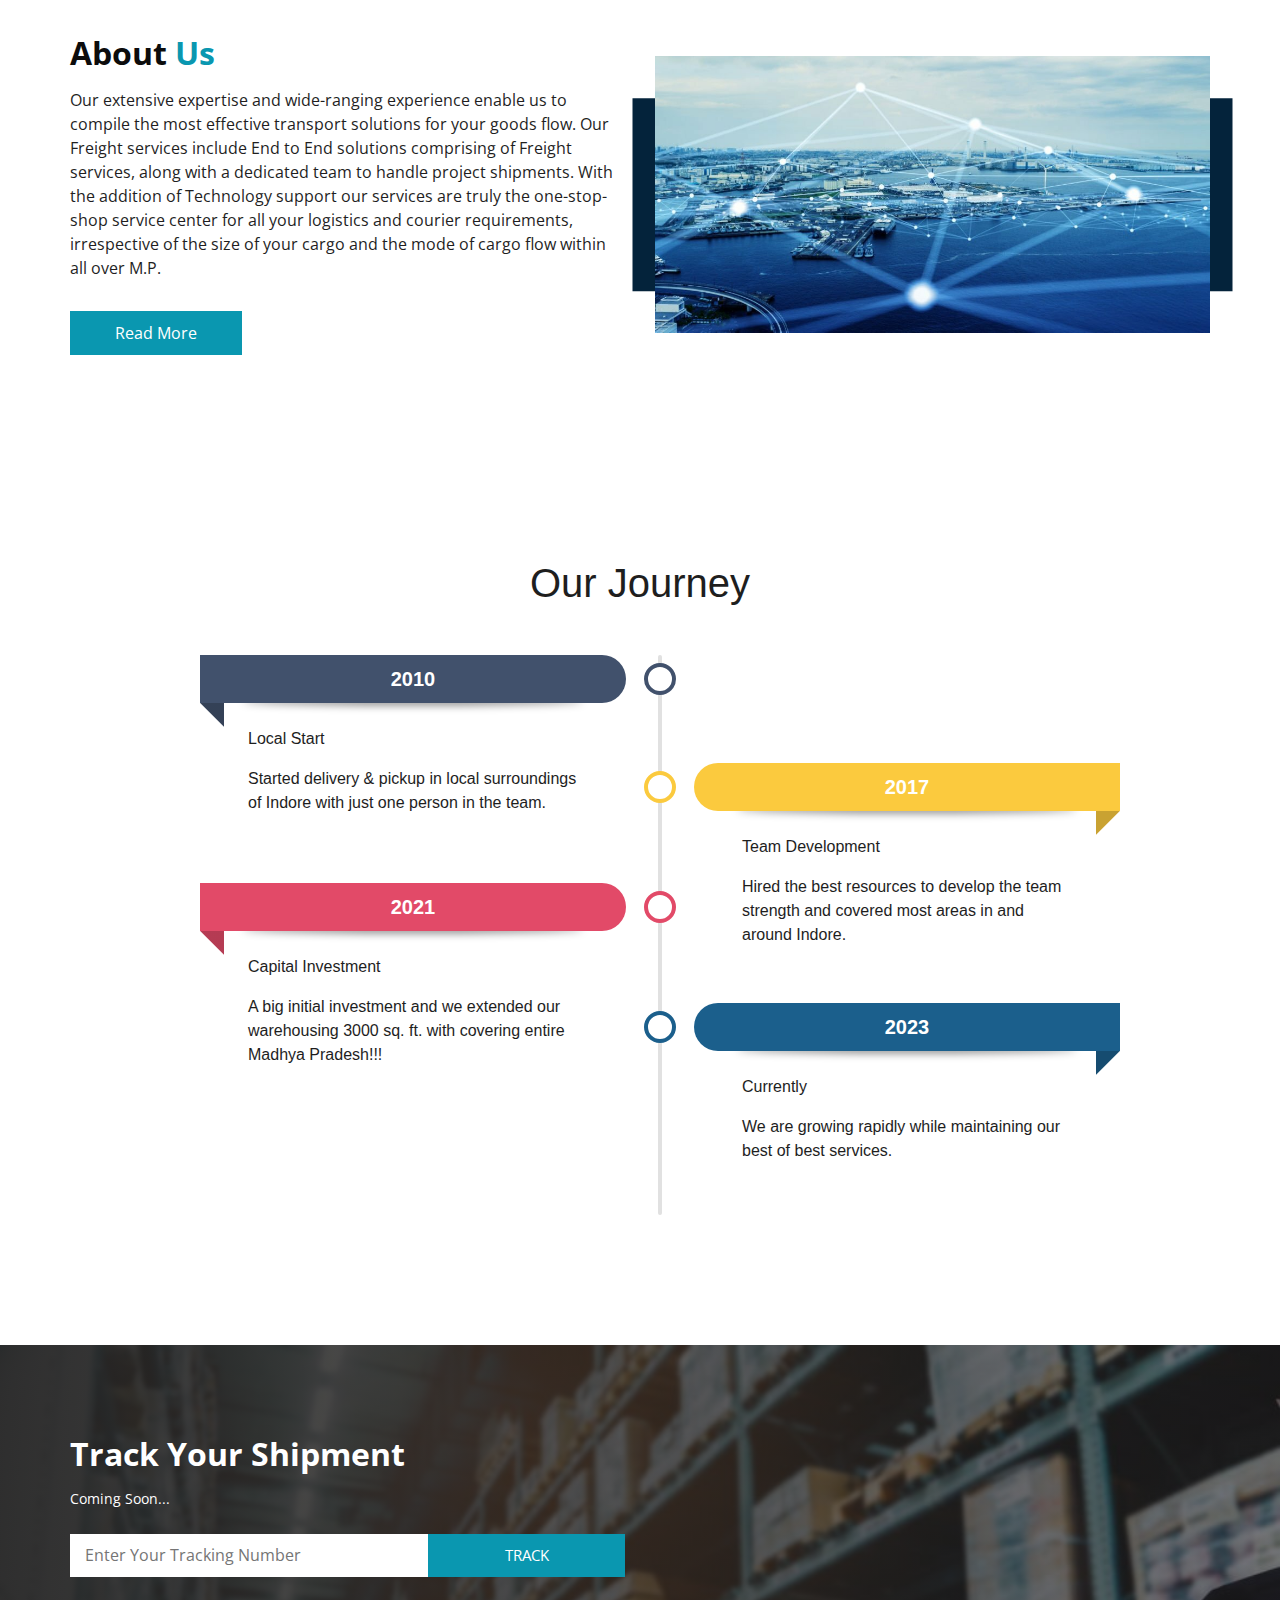
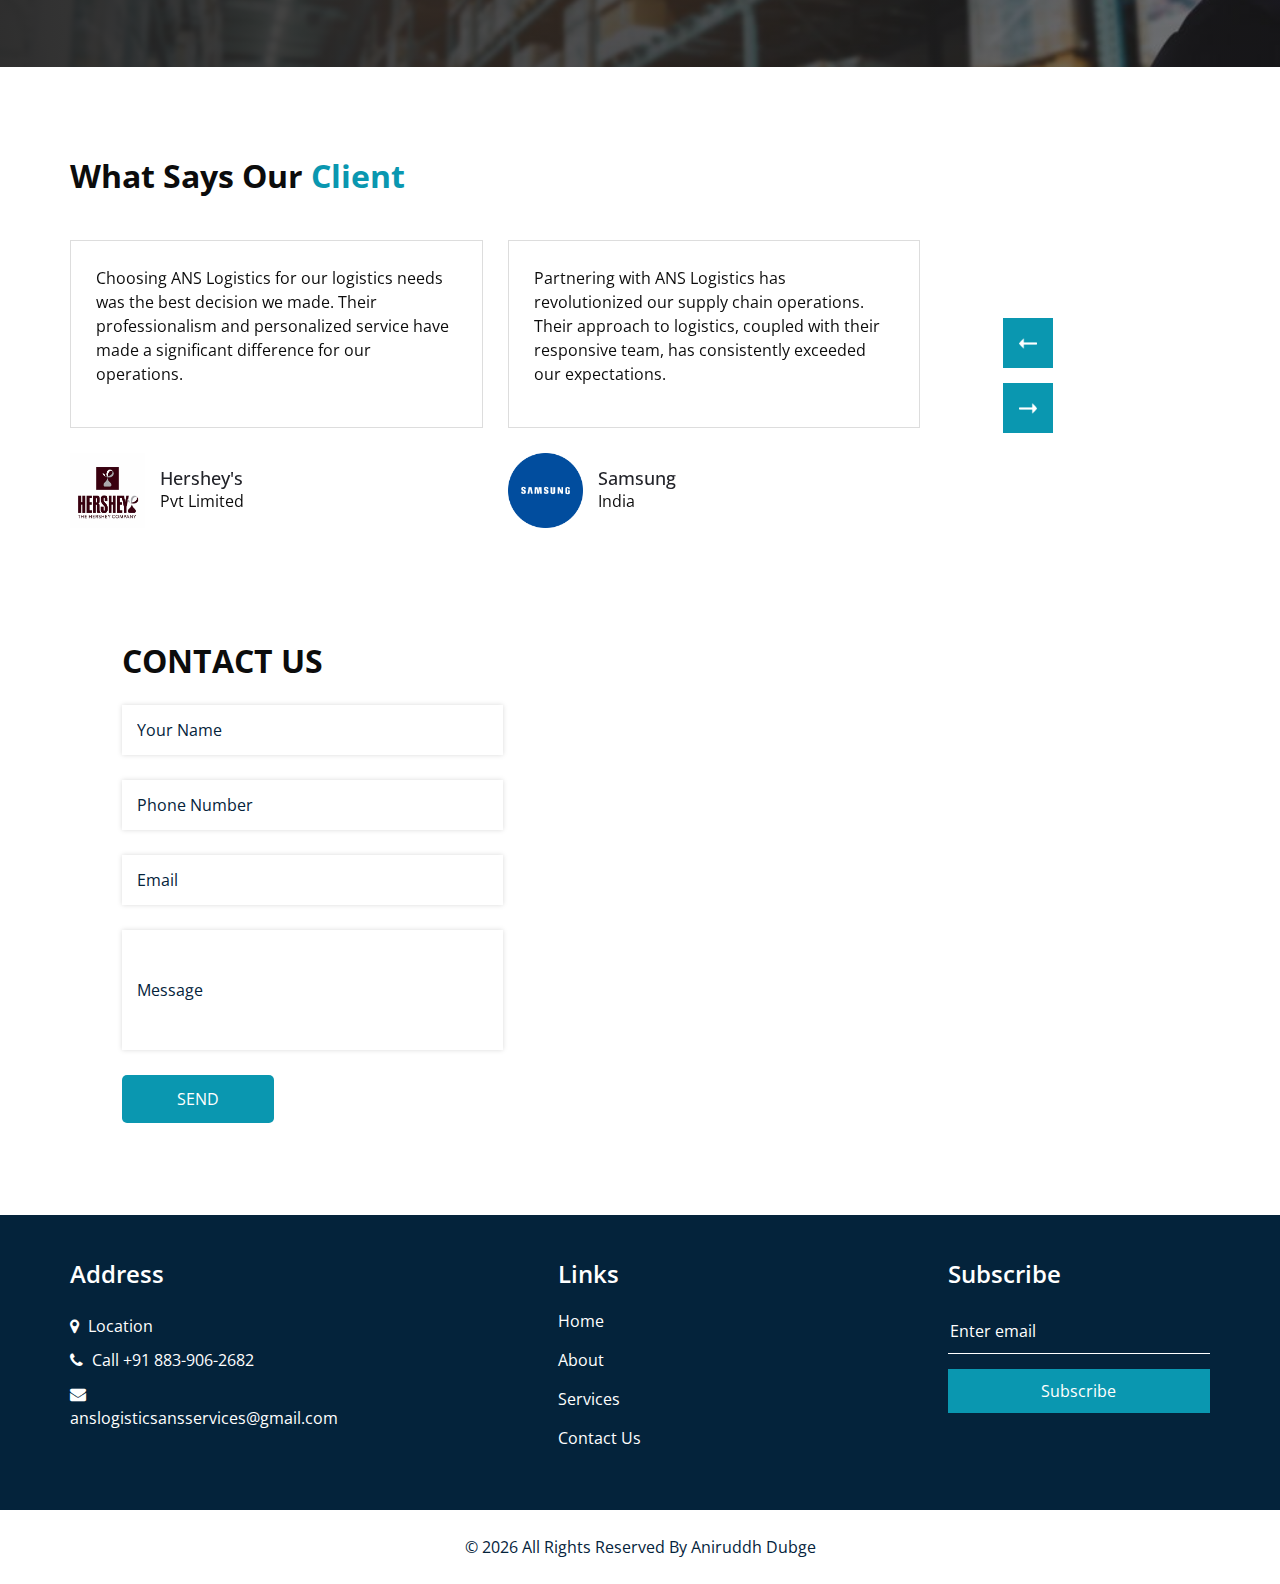
==== commit a1ca9390: "a" ====
--- a/index.html
+++ b/index.html
@@ -32,6 +32,7 @@
 
   <!-- Custom styles for this template -->
   <link href="css/style.css" rel="stylesheet" />
+
   <!-- responsive style -->
   <link href="css/responsive.css" rel="stylesheet" />
 
@@ -196,7 +197,7 @@
 
   <section class="service_section layout_padding">
     <div class="service_container">
-      <div class="container ">
+      <div class="container">
         <div class="heading_container">
           <h2>
             Our <span>Services</span>
@@ -321,8 +322,44 @@
 
   <!-- end about section -->
 
-
-  
+  <div class="container-timeline">
+    <div class="h1">
+    <h1>Our Journey</h1>
+  </div>
+    <ul>
+      <li style="--accent-color:#41516C">
+        <div class="date">2010</div>
+        <div class="title">Local Start</div>
+        <div class="descr">Started delivery & pickup
+          in local surroundings of
+          Indore with just one
+          person in the team.</div>
+      </li>
+      <li style="--accent-color:#FBCA3E">
+        <div class="date">2017</div>
+        <div class="title">Team Development</div>
+        <div class="descr">Hired the best
+          resources to develop
+          the team strength and
+          covered most areas in
+          and around Indore.</div>
+      </li>
+      <li style="--accent-color:#E24A68">
+        <div class="date">2021</div>
+        <div class="title">Capital Investment</div>
+        <div class="descr">A big initial investment
+          and we extended our
+          warehousing 3000 sq.
+          ft. with covering entire
+          Madhya Pradesh!!!</div>
+      </li>
+      <li style="--accent-color:#1B5F8C">
+        <div class="date">2023</div>
+        <div class="title">Currently</div>
+        <div class="descr">We are growing rapidly while maintaining our best of best services.</div>
+      </li>
+    </ul>
+  </div>
   <!-- track section -->
 
   <section class="track_section layout_padding">
--- a/css/style.css
+++ b/css/style.css
@@ -6,6 +6,184 @@
   color: #0c0c0c;
   background-color: #ffffff;
   overflow-x: hidden;
+}
+
+.container-timeline {
+  --color: rgba(30, 30, 30);
+  --bgColor: #ffffff;
+  min-height: 100vh;
+  display: grid;
+  align-content: center;
+  gap: 2rem;
+  padding: 2rem;
+  font-family: "Poppins", sans-serif;
+  color: var(--color);
+  background: var(--bgColor);
+}
+
+.h1 {
+  text-align: center;
+}
+
+ul {
+  --col-gap: 2rem;
+  --row-gap: 2rem;
+  --line-w: 0.25rem;
+  display: grid;
+  grid-template-columns: var(--line-w) 1fr;
+  grid-auto-columns: max-content;
+  column-gap: var(--col-gap);
+  list-style: none;
+  width: min(60rem, 90%);
+  margin-inline: auto;
+}
+
+/* line */
+ul::before {
+  content: "";
+  grid-column: 1;
+  grid-row: 1 / span 20;
+  background: rgb(225, 225, 225);
+  border-radius: calc(var(--line-w) / 2);
+}
+
+/* columns*/
+
+/* row gaps */
+ul li:not(:last-child) {
+  margin-bottom: var(--row-gap);
+}
+
+/* card */
+ul li {
+  grid-column: 2;
+  --inlineP: 1.5rem;
+  margin-inline: var(--inlineP);
+  grid-row: span 2;
+  display: grid;
+  grid-template-rows: min-content min-content min-content;
+}
+
+/* date */
+ul li .date {
+  --dateH: 3rem;
+  height: var(--dateH);
+  margin-inline: calc(var(--inlineP) * -1);
+
+  text-align: center;
+  background-color: var(--accent-color);
+
+  color: white;
+  font-size: 1.25rem;
+  font-weight: 700;
+
+  display: grid;
+  place-content: center;
+  position: relative;
+
+  border-radius: calc(var(--dateH) / 2) 0 0 calc(var(--dateH) / 2);
+}
+
+/* date flap */
+ul li .date::before {
+  content: "";
+  width: var(--inlineP);
+  aspect-ratio: 1;
+  background: var(--accent-color);
+  background-image: linear-gradient(rgba(0, 0, 0, 0.2) 100%, transparent);
+  position: absolute;
+  top: 100%;
+
+  clip-path: polygon(0 0, 100% 0, 0 100%);
+  right: 0;
+}
+
+/* circle */
+ul li .date::after {
+  content: "";
+  position: absolute;
+  width: 2rem;
+  aspect-ratio: 1;
+  background: var(--bgColor);
+  border: 0.3rem solid var(--accent-color);
+  border-radius: 50%;
+  top: 50%;
+
+  transform: translate(50%, -50%);
+  right: calc(100% + var(--col-gap) + var(--line-w) / 2);
+}
+
+/* title descr */
+ul li .title,
+ul li .descr {
+  background: var(--bgColor);
+  position: relative;
+  padding-inline: 1.5rem;
+}
+ul li .title {
+  overflow: hidden;
+  padding-block-start: 1.5rem;
+  padding-block-end: 1rem;
+  font-weight: 500;
+}
+ul li .descr {
+  padding-block-end: 1.5rem;
+  font-weight: 300;
+}
+
+/* shadows */
+ul li .title::before,
+ul li .descr::before {
+  content: "";
+  position: absolute;
+  width: 90%;
+  height: 0.5rem;
+  background: rgba(0, 0, 0, 0.5);
+  left: 50%;
+  border-radius: 50%;
+  filter: blur(4px);
+  transform: translate(-50%, 50%);
+}
+ul li .title::before {
+  bottom: calc(100% + 0.125rem);
+}
+
+ul li .descr::before {
+  z-index: -1;
+  bottom: 0.25rem;
+}
+
+@media (min-width: 40rem) {
+  ul {
+    grid-template-columns: 1fr var(--line-w) 1fr;
+  }
+  ul::before {
+    grid-column: 2;
+  }
+  ul li:nth-child(odd) {
+    grid-column: 1;
+  }
+  ul li:nth-child(even) {
+    grid-column: 3;
+  }
+
+  /* start second card */
+  ul li:nth-child(2) {
+    grid-row: 2/4;
+  }
+
+  ul li:nth-child(odd) .date::before {
+    clip-path: polygon(0 0, 100% 0, 100% 100%);
+    left: 0;
+  }
+
+  ul li:nth-child(odd) .date::after {
+    transform: translate(-50%, -50%);
+    left: calc(100% + var(--col-gap) + var(--line-w) / 2);
+  }
+  ul li:nth-child(odd) .date {
+    border-radius: 0 calc(var(--dateH) / 2) calc(var(--dateH) / 2) 0;
+  }
 }
 
 .ani {
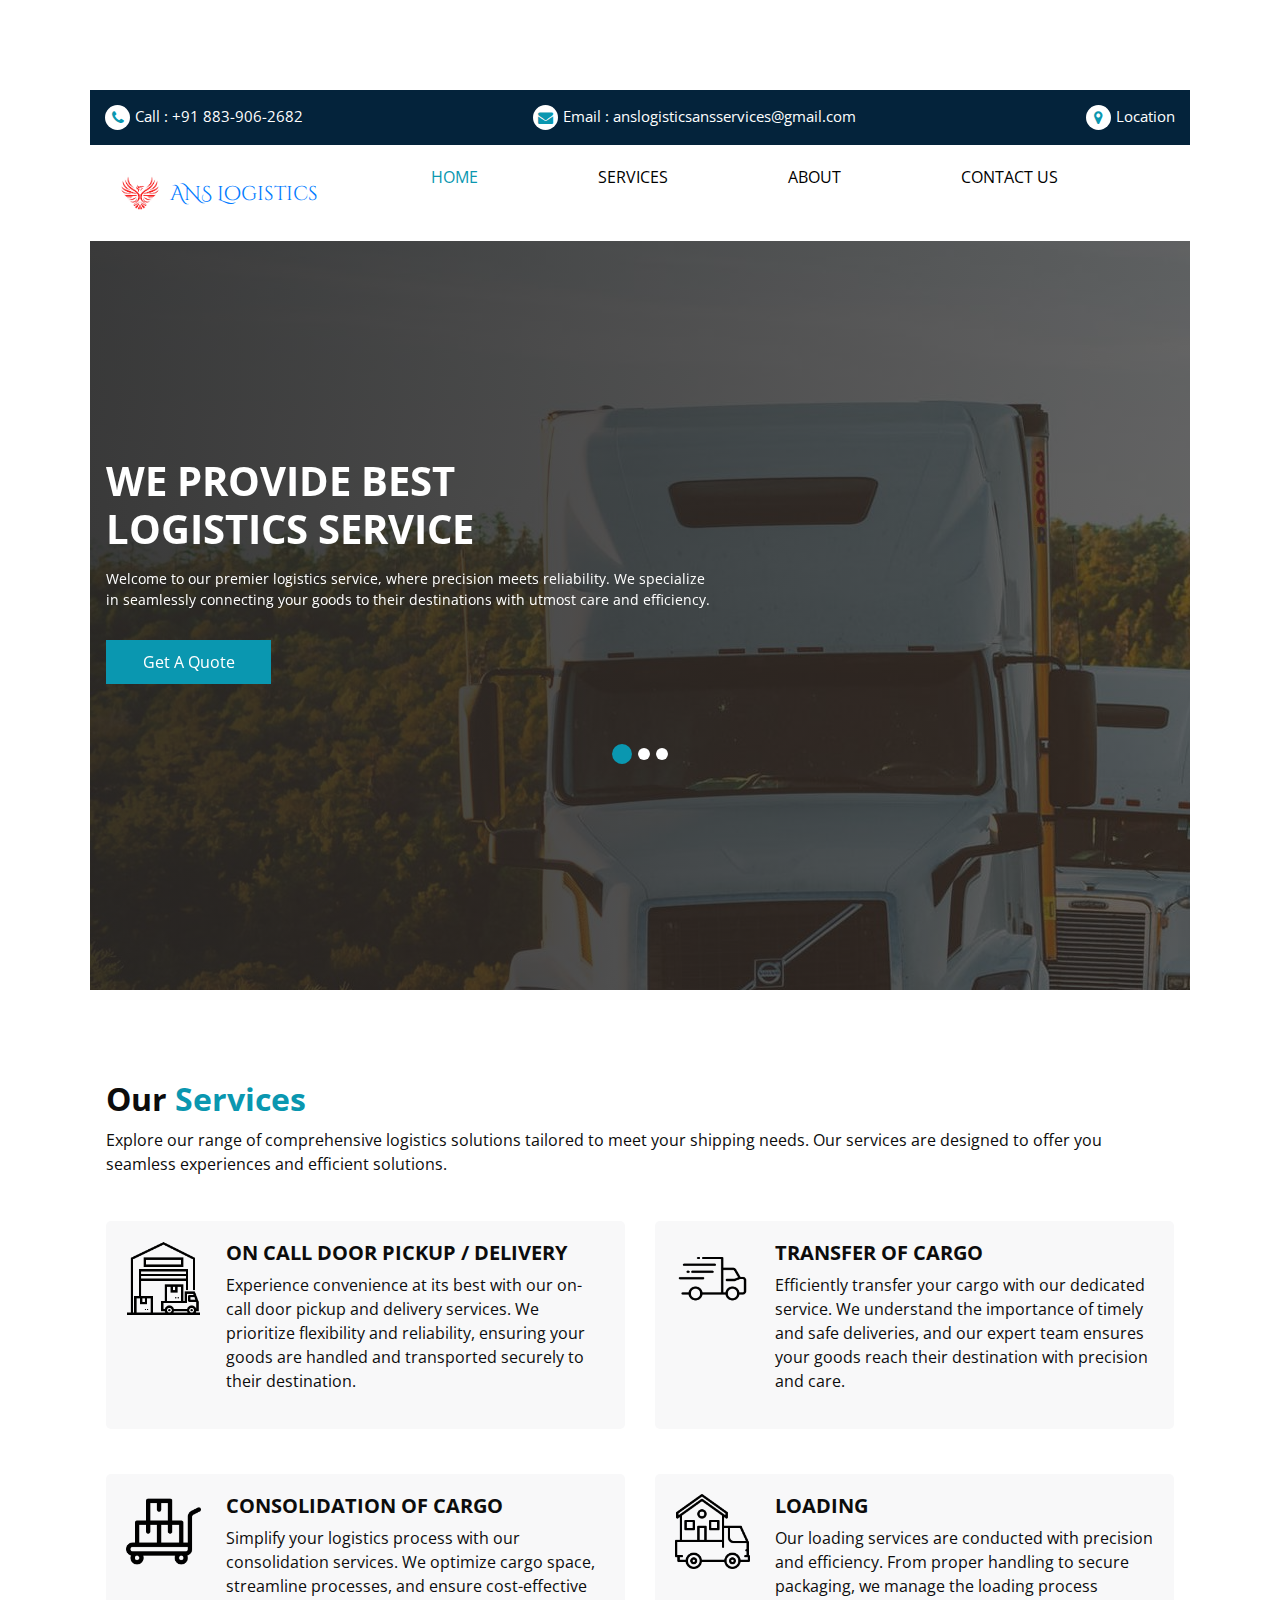
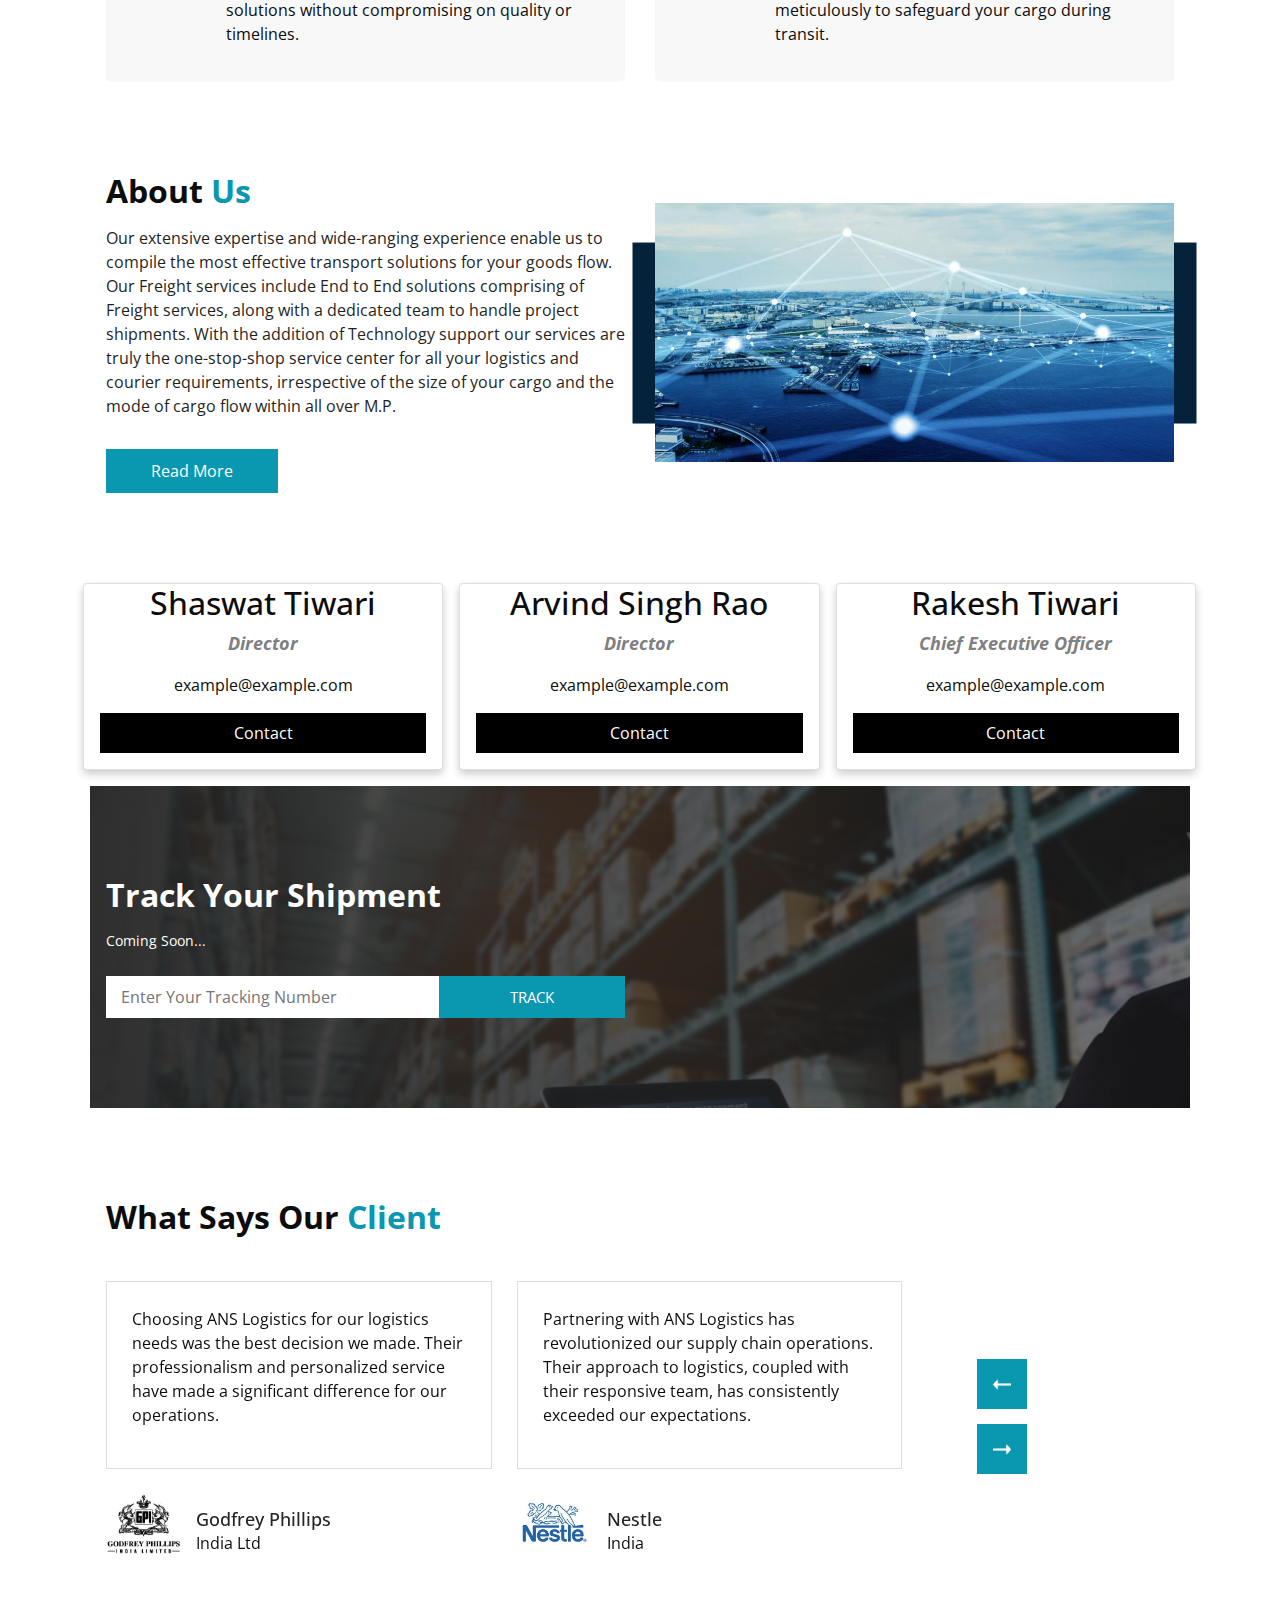
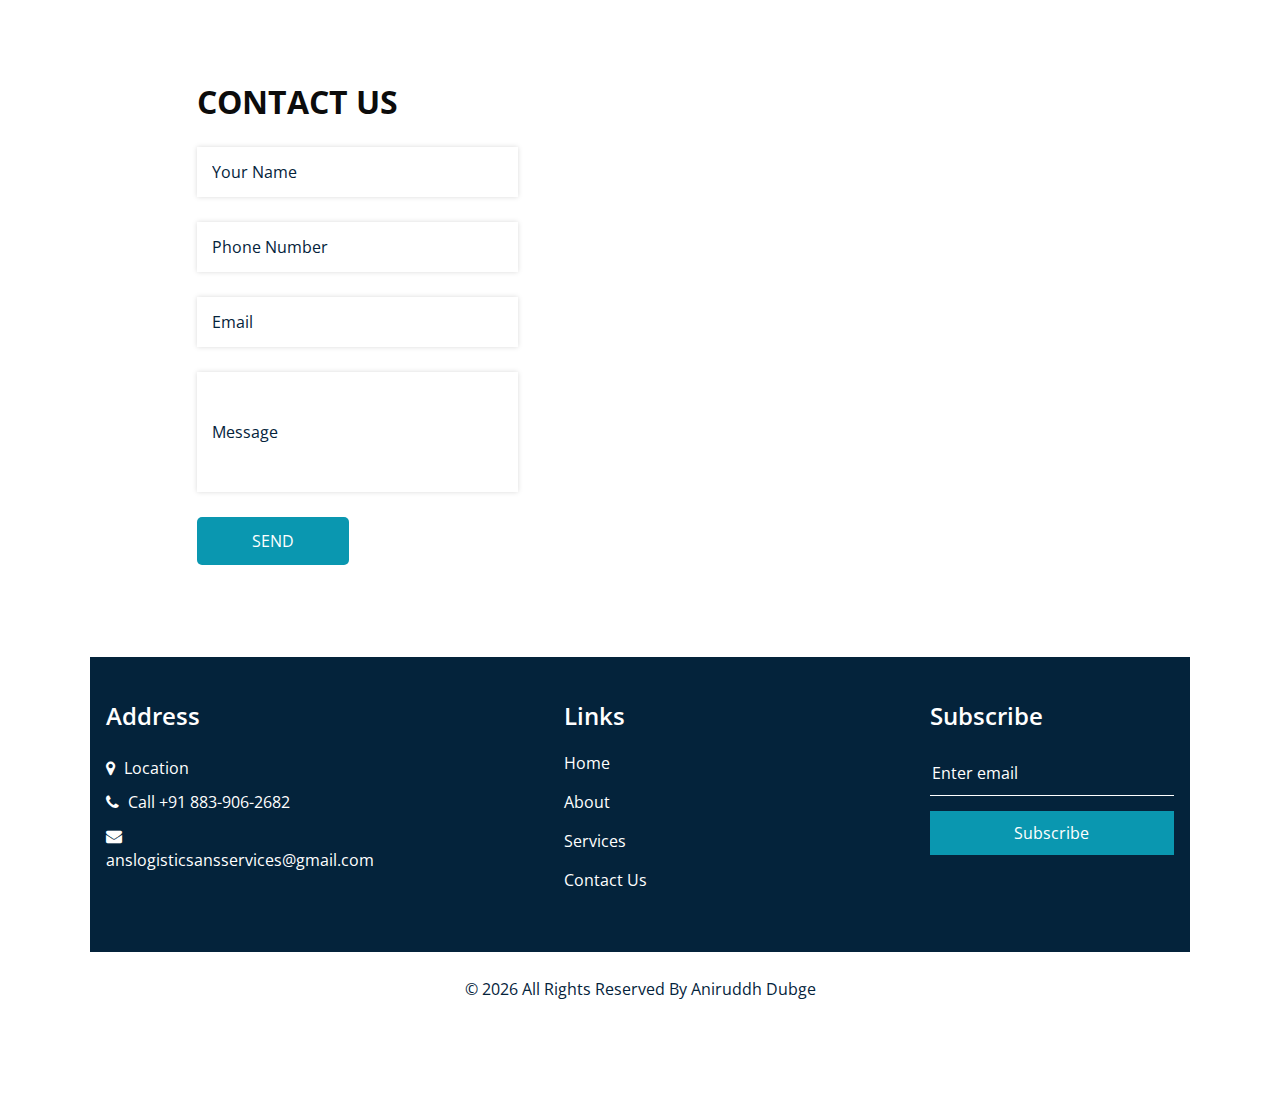
==== commit f1bcfbd0: "ani" ====
--- a/index.html
+++ b/index.html
@@ -322,43 +322,39 @@
 
   <!-- end about section -->
 
-  <div class="container-timeline">
-    <div class="h1">
-    <h1>Our Journey</h1>
-  </div>
-    <ul>
-      <li style="--accent-color:#41516C">
-        <div class="date">2010</div>
-        <div class="title">Local Start</div>
-        <div class="descr">Started delivery & pickup
-          in local surroundings of
-          Indore with just one
-          person in the team.</div>
-      </li>
-      <li style="--accent-color:#FBCA3E">
-        <div class="date">2017</div>
-        <div class="title">Team Development</div>
-        <div class="descr">Hired the best
-          resources to develop
-          the team strength and
-          covered most areas in
-          and around Indore.</div>
-      </li>
-      <li style="--accent-color:#E24A68">
-        <div class="date">2021</div>
-        <div class="title">Capital Investment</div>
-        <div class="descr">A big initial investment
-          and we extended our
-          warehousing 3000 sq.
-          ft. with covering entire
-          Madhya Pradesh!!!</div>
-      </li>
-      <li style="--accent-color:#1B5F8C">
-        <div class="date">2023</div>
-        <div class="title">Currently</div>
-        <div class="descr">We are growing rapidly while maintaining our best of best services.</div>
-      </li>
-    </ul>
+  <div class="row">
+    <div class="column">
+      <div class="card">
+        <div class="container">
+          <h2 class="aloo">Shaswat Tiwari</h2>
+          <p class="title">Director</p>
+          <p class="aloo">example@example.com</p>
+          <p><button class="button">Contact</button></p>
+        </div>
+      </div>
+    </div>
+  
+    <div class="column">
+      <div class="card">
+        <div class="container">
+          <h2 class="aloo">Arvind Singh Rao</h2>
+          <p class="title">Director</p>
+          <p class="aloo">example@example.com</p>
+          <p><button class="button">Contact</button></p>
+        </div>
+      </div>
+    </div>
+    
+    <div class="column">
+      <div class="card">
+        <div class="container">
+          <h2 class="aloo">Rakesh Tiwari</h2>
+          <p class="title">Chief Executive Officer</p>
+          <p class="aloo">example@example.com</p>
+          <p><button class="button">Contact</button></p>
+        </div>
+      </div>
+    </div>
   </div>
   <!-- track section -->
 
@@ -417,10 +413,10 @@
                   </div>
                   <div class="name">
                     <h6>
-                      Hershey's
+                      Godfrey Phillips 
                     </h6>
                     <p>
-                      Pvt Limited
+                      India Ltd
                     </p>
                   </div>
                 </div>
@@ -441,7 +437,7 @@
                   </div>
                   <div class="name">
                     <h6>
-                      Samsung
+                      Nestle
                     </h6>
                     <p>
                       India
@@ -464,10 +460,10 @@
                   </div>
                   <div class="name">
                     <h6>
-                      Modern
+                      Zenith Drugs 
                     </h6>
                     <p>
-                      Laboratories
+                      Ltd
                     </p>
                   </div>
                 </div>
@@ -487,10 +483,10 @@
                   </div>
                   <div class="name">
                     <h6>
-                      ProBiotech
+                      Kohinoor Elastics 
                     </h6>
                     <p>
-                      Industries
+                      Pvt Ltd
                     </p>
                   </div>
                 </div>
--- a/css/style.css
+++ b/css/style.css
@@ -1,7 +1,64 @@
 @import url("https://fonts.googleapis.com/css2?family=Lato:wght@400;700&family=Open+Sans:wght@300;400;600;700&display=swap");
 @import url('https://fonts.cdnfonts.com/css/cinzel-decorative-2');
 
+html {
+  box-sizing: border-box;
+}
+
+*, *:before, *:after {
+  box-sizing: inherit;
+}
+
+.column {
+  float: left;
+  width: 33.3%;
+  margin-bottom: 16px;
+  padding: 0 8px;
+}
+
+@media screen and (max-width: 650px) {
+  .column {
+    width: 100%;
+    display: block;
+  }
+}
+
+.card {
+  box-shadow: 0 4px 8px 0 rgba(0, 0, 0, 0.2);
+}
+
+.container {
+  padding: 0 16px;
+}
+
+.container::after, .row::after {
+  content: "";
+  clear: both;
+  display: table;
+}
+
+.title {
+  color: grey;
+}
+
+.button {
+  border: none;
+  outline: 0;
+  display: inline-block;
+  padding: 8px;
+  color: white;
+  background-color: #000;
+  text-align: center;
+  cursor: pointer;
+  width: 100%;
+}
+
+.button:hover {
+  background-color: #555;
+}
+
 body {
+  padding: 10vh;
   font-family: 'Open Sans', sans-serif;
   color: #0c0c0c;
   background-color: #ffffff;
@@ -11,14 +68,23 @@
 .container-timeline {
   --color: rgba(30, 30, 30);
   --bgColor: #ffffff;
-  min-height: 100vh;
   display: grid;
   align-content: center;
-  gap: 2rem;
-  padding: 2rem;
-  font-family: "Poppins", sans-serif;
+  font-family: "Open Sans", sans-serif;
   color: var(--color);
   background: var(--bgColor);
+}
+
+.aloo{
+  text-align: center;
+}
+
+.title {
+  font-weight: bold !important;
+  font-size: large !important;
+  font-style: italic !important;
+  text-align: center;
+  align-items: center;
 }
 
 .h1 {
@@ -34,7 +100,7 @@
   grid-auto-columns: max-content;
   column-gap: var(--col-gap);
   list-style: none;
-  width: min(60rem, 90%);
+  width: min(60rem, 95%);
   margin-inline: auto;
 }
 
